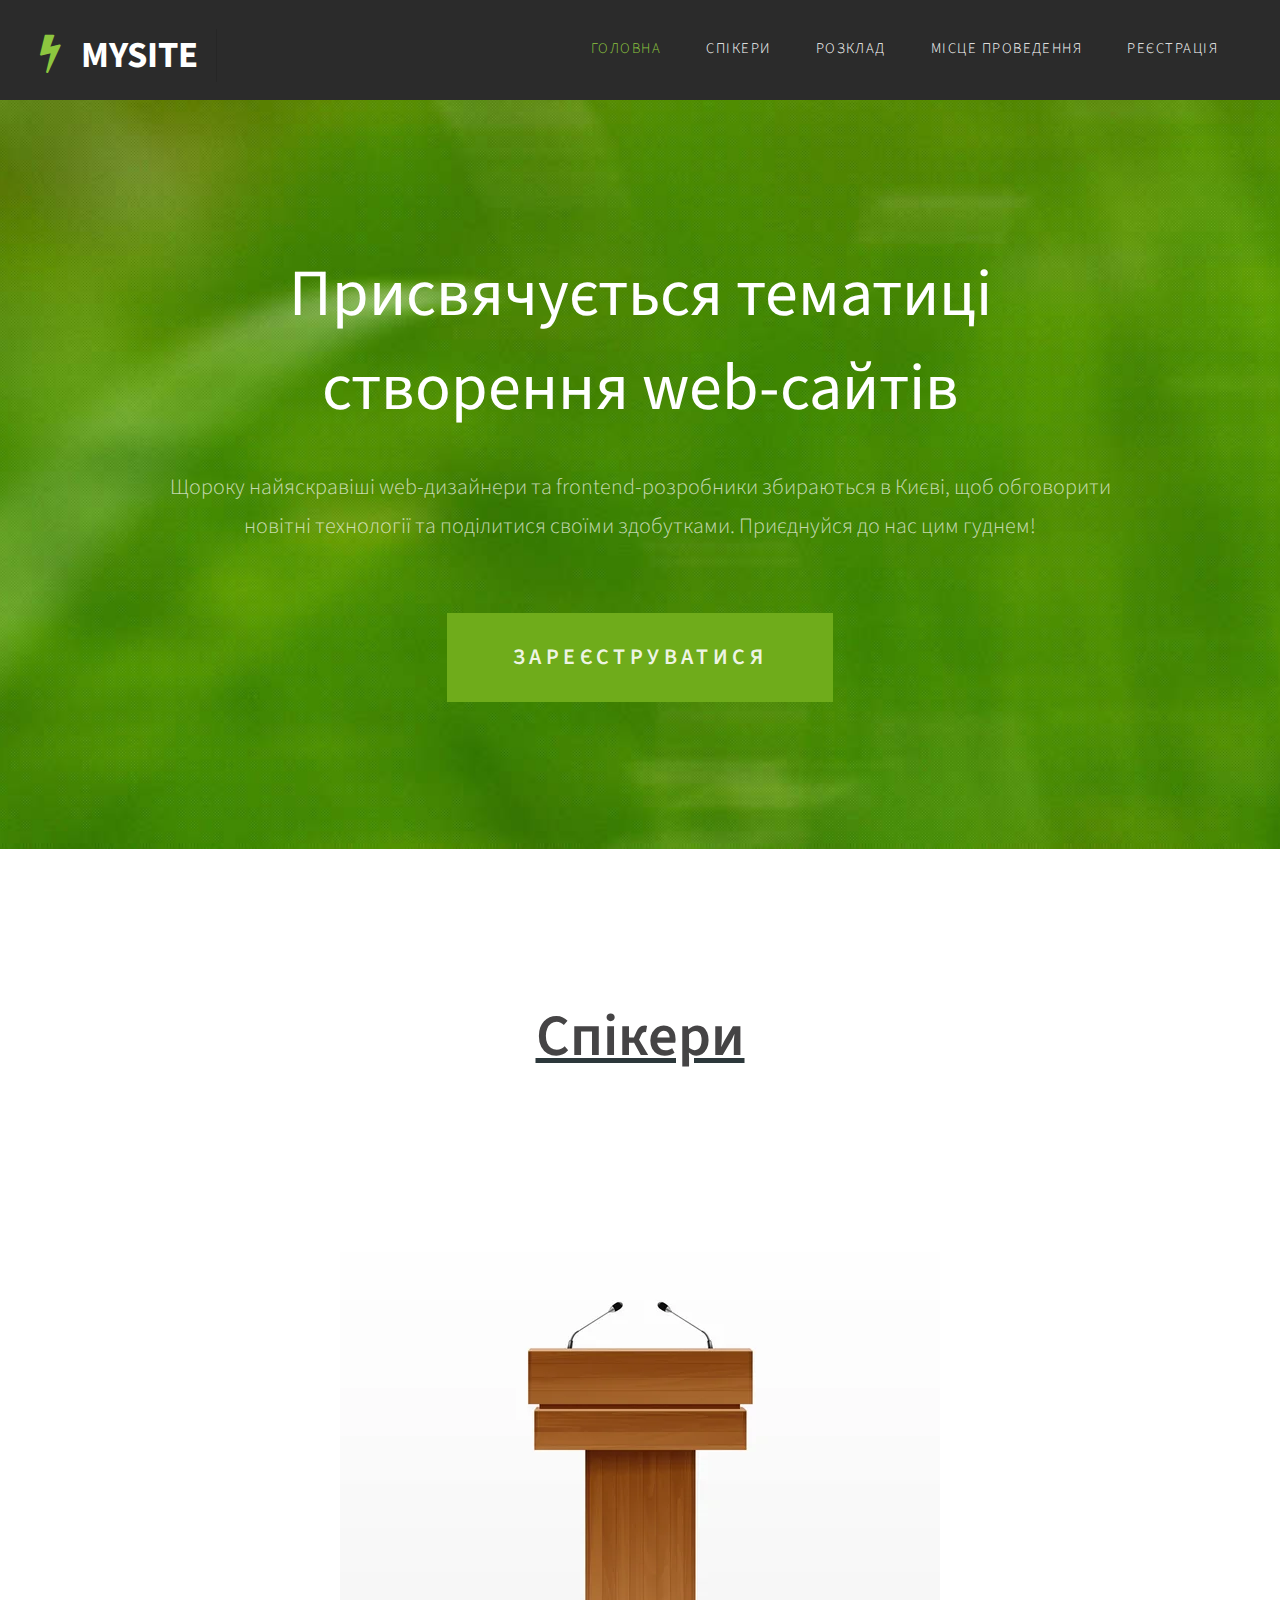
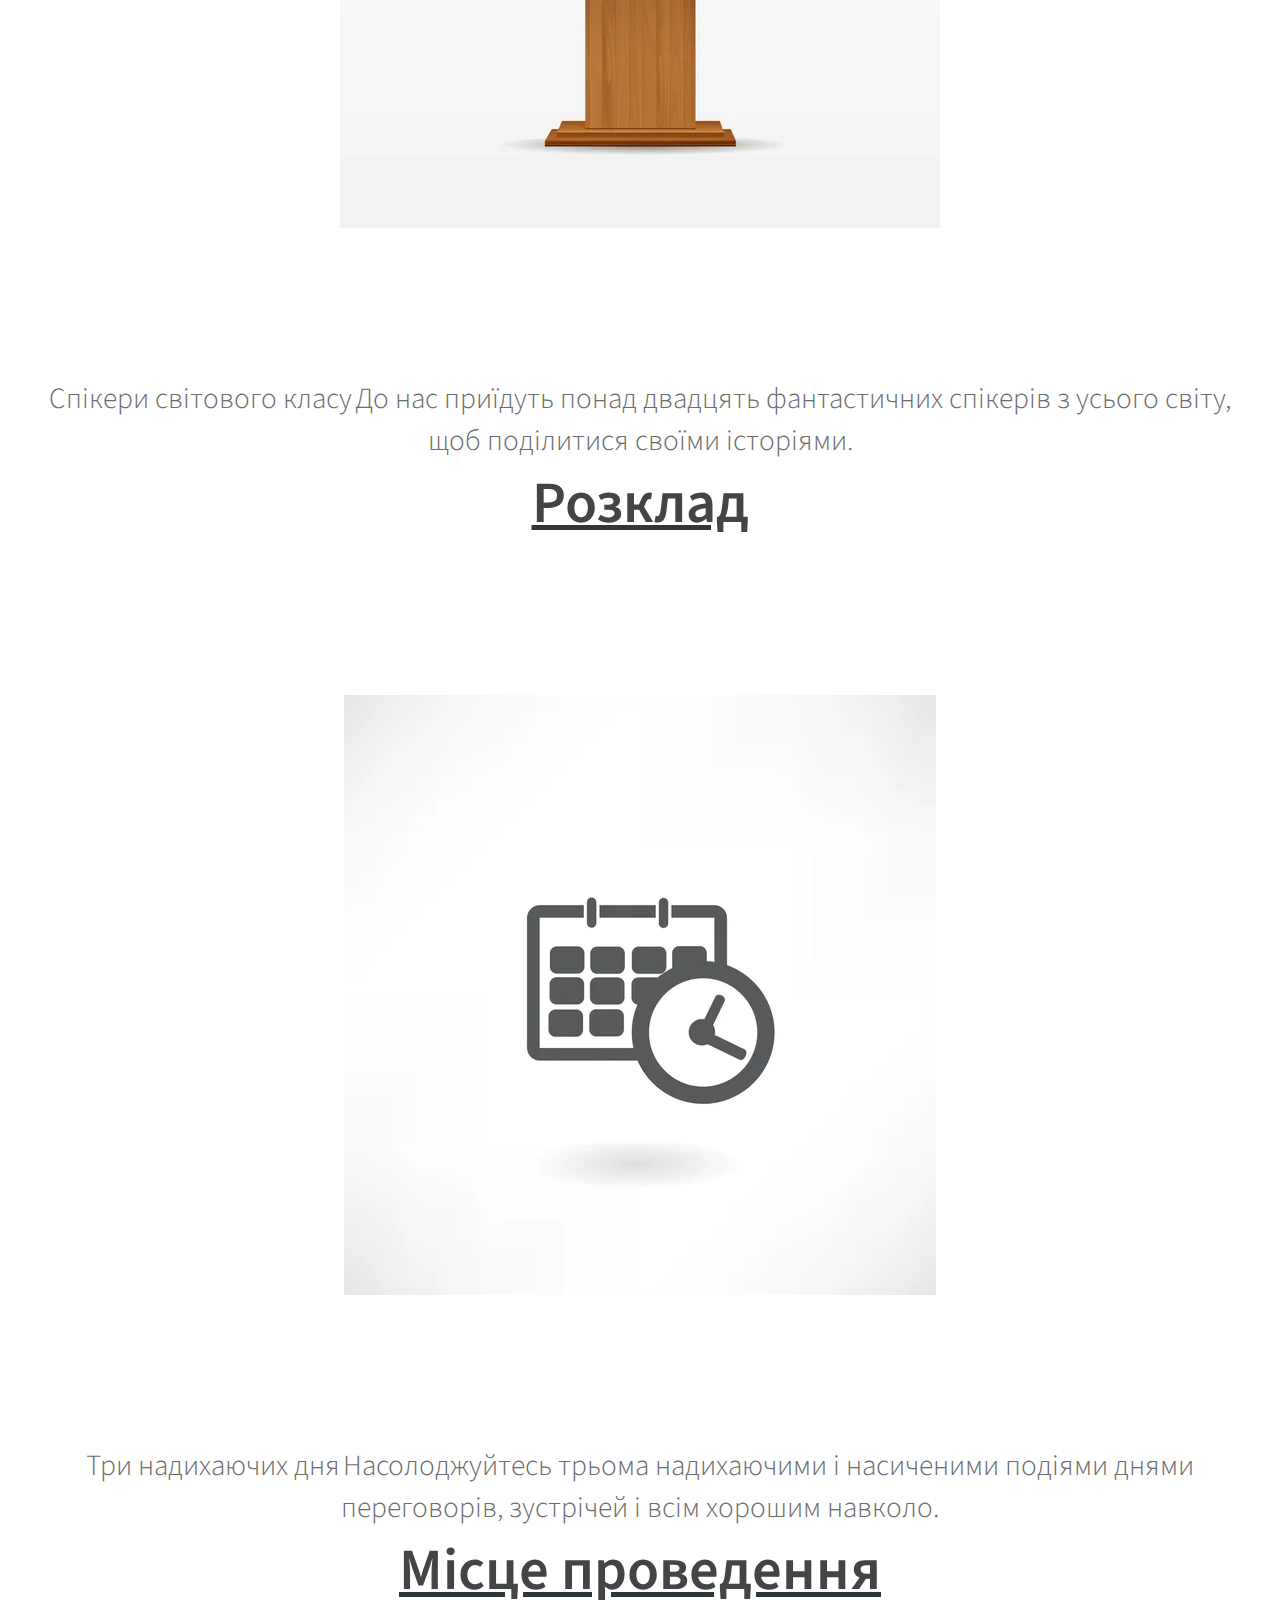
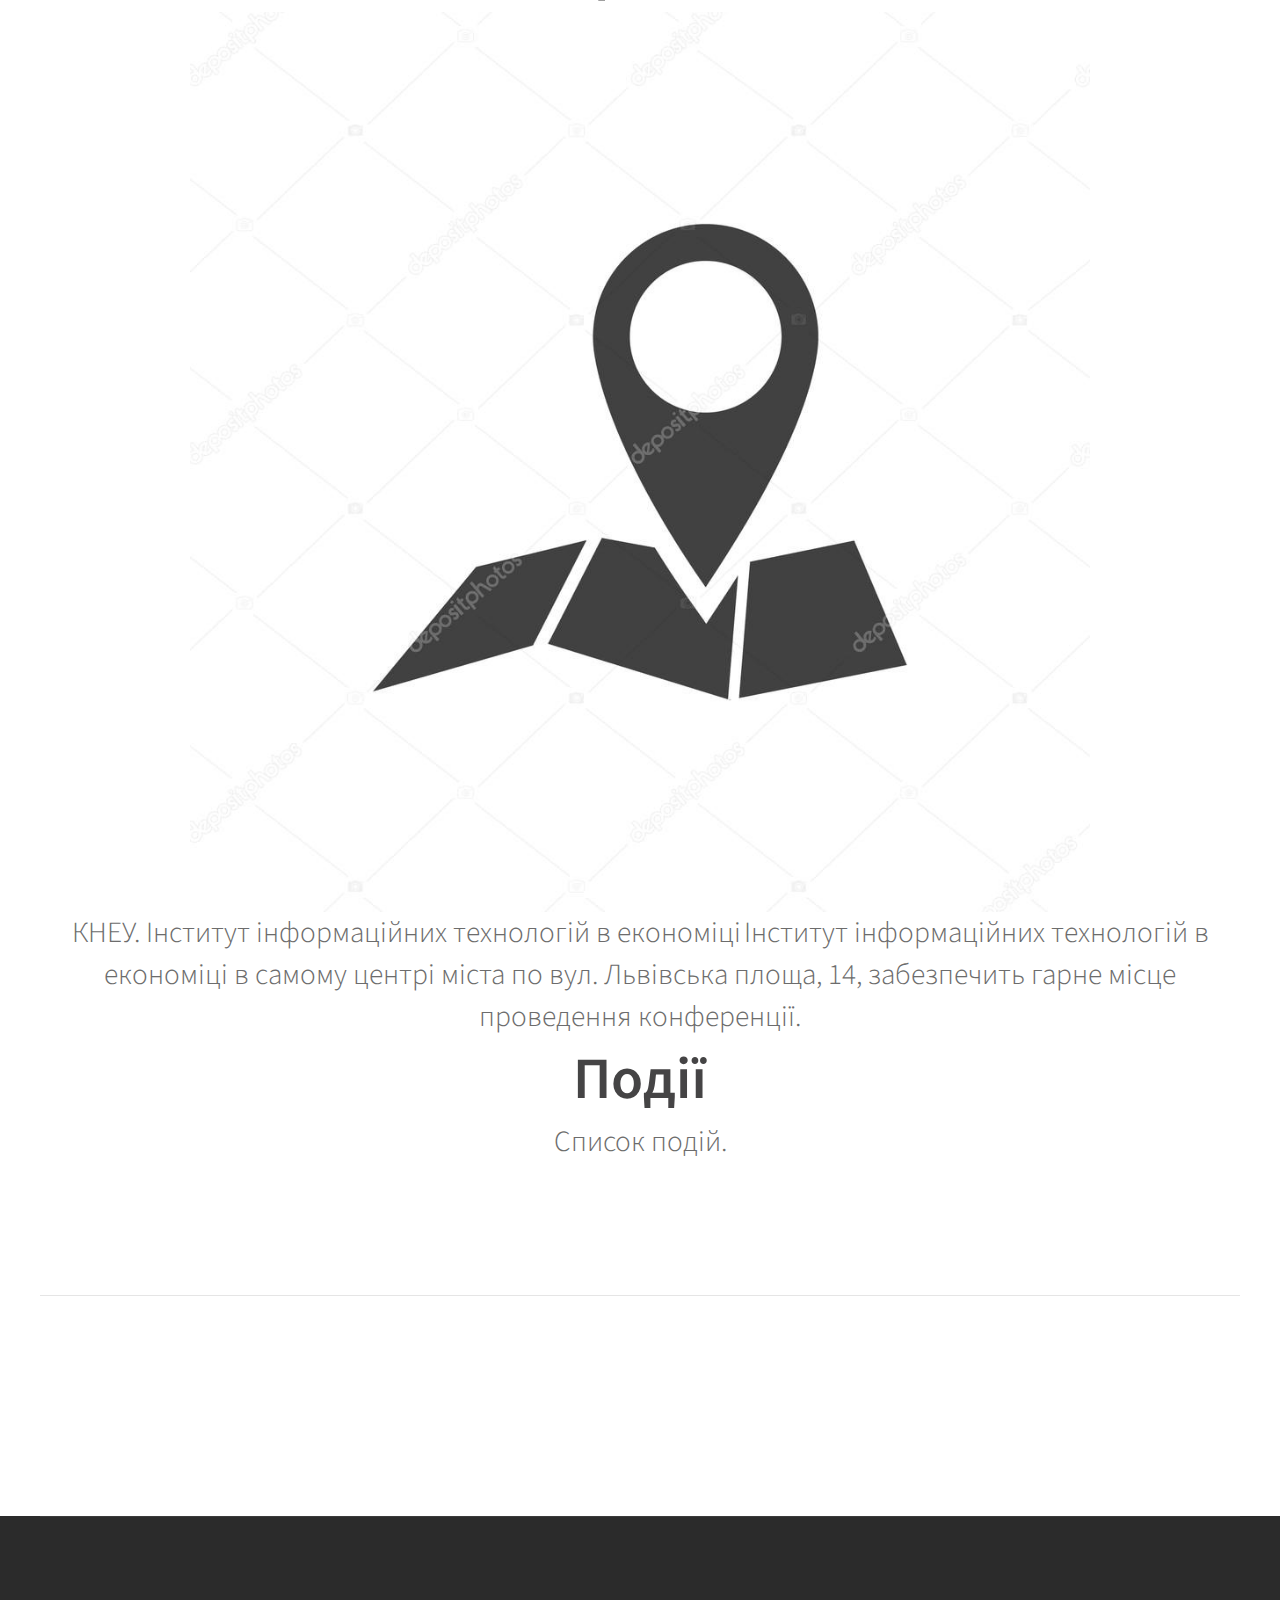
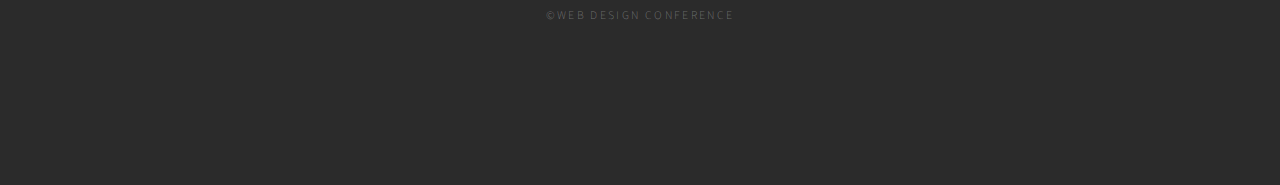
==== ConfSite_Baran/stylesite/170809054244/index.html @ 24ee67db "ver. 2.0" ====
<!DOCTYPE html PUBLIC "-//W3C//DTD XHTML 1.0 Strict//EN" "http://www.w3.org/TR/xhtml1/DTD/xhtml1-strict.dtd">
<!--
Design by TEMPLATED
http://templated.co
Released for free under the Creative Commons Attribution License

Name       : LawnLike 
Description: A two-column, fixed-width design with dark color scheme.
Version    : 1.0
Released   : 20131202

-->
<html xmlns="http://www.w3.org/1999/xhtml">

<head>
	<meta http-equiv="Content-Type" content="text/html; charset=utf-8" />
	<title></title>
	<meta name="keywords" content="" />
	<meta name="description" content="" />
	<link href="http://fonts.googleapis.com/css?family=Source+Sans+Pro:200,300,400,600,700,900" rel="stylesheet" />
	<link href="default.css" rel="stylesheet" type="text/css" media="all" />
	<link href="fonts.css" rel="stylesheet" type="text/css" media="all" />

	<!--[if IE 6]><link href="default_ie6.css" rel="stylesheet" type="text/css" /><![endif]-->

</head>

<body>
	<div id="header-wrapper">
		<div id="header" class="container">
			<div id="logo">
				<h1><span class="fa fa-bolt"></span><a href="#">MySite</a></h1>
			</div>
			<div id="menu">
				<ul>
					<li class="current_page_item"><a href="index.html" accesskey="1" title="">Головна</a></li>
					<li><a href="speakers.html" accesskey="2" title="">Спікери</a></li>
					<li><a href="schedule.html" accesskey="3" title="">Розклад</a></li>
					<li><a href="venue.html" accesskey="4" title="">Місце проведення</a></li>
					<li><a href="register.html" accesskey="5" title="">Реєстрація</a></li>
				</ul>
			</div>
		</div>
	</div>
	<div id="header-featured">
		<div id="banner-wrapper">
			<div id="banner" class="container">
				<h2>Присвячується тематиці створення web-сайтів</h2>
				<p>Щороку найяскравіші web-дизайнери та frontend-розробники збираються в Києві,
					щоб обговорити новітні технології та поділитися своїми здобутками.
					Приєднуйся до нас цим гуднем!</p>
				<a href="register.html" class="button">Зареєструватися</a>
			</div>
		</div>
	</div>
	<div id="wrapper">
		<div id="featured-wrapper">
			<div id="featured" class="extra2 margin-btm container">
				<div class="main-title">
					<a href="speakers.html">
						<h2>Спікери</h2>
					</a>
					<div class="center">
						<img src="img/depositphotos_52841415-stock-illustration-wood-podium-tribune-rostrum-stand.jpg" alt="Спікери">
					</div>
					<span class="byline">Спікери світового класу</span>
					<span class="byline">До нас приїдуть понад двадцять фантастичних спікерів з усього світу,
						щоб поділитися своїми історіями.
					</span>

					<a href="schedule.html">
						<h2>Розклад</h2>
					</a>
					<div class="center">
						<img src="img/depositphotos_51957059-stock-illustration-schedule-icon.jpg" alt="Розклад">
					</div>
					<span class="byline">Три надихаючих дня</span>
					<span class="byline">Насолоджуйтесь трьома надихаючими і насиченими подіями днями переговорів,
						зустрічей і всім хорошим навколо.
					</span>

					<a href="venue.html">
						<h2>Місце проведення</h2>
					</a>
					<div class="center">
						<img src="img/depositphotos_68836351-stock-illustration-pin-on-map-icon.jpg" alt="Місце проведення">
					</div>
					<span class="byline">КНЕУ. Інститут інформаційних технологій в економіці</span>
					<span class="byline">Інститут інформаційних технологій в економіці в самому центрі міста по вул. Львівська площа, 14,
						забезпечить гарне місце проведення конференції.
					</span>

					<h2>Події</h2>
					<span class="byline">Список подій.</span>
				</div>
			</div>
		</div>
	</div>
	<div id="copyright" class="container">
		<p>&copy;Web Design Conference</p>
	</div>
</body>

</html>
---- ConfSite_Baran/stylesite/170809054244/default.css ----
html, body
{
	height: 100%;
}

body
{
	margin: 0px;
	padding: 0px;
	background: #2b2b2b;
	font-family: 'Source Sans Pro', sans-serif;
	font-size: 11pt;
	font-weight: 300;
	color: #6c6c6c
}

h1, h2, h3
{
	margin: 0;
	padding: 0;
	font-weight: 600;
	color: #454445;
}

p, ol, ul
{
	margin-top: 0;
}

ol, ul
{
	padding: 0;
	list-style: none;
}

p
{
	line-height: 180%;
}

strong
{
}

a
{
	color: #2C383B;
}

a:hover
{
	text-decoration: none;
}

.container
{
	margin: 0px auto;
	width: 1200px;
}

.center {
	display: flex;
	justify-content: center;
	align-items: center;
	height: 100vh;
}
.center img {
	max-width: 100%;
	max-height: 100%;
}  

/*********************************************************************************/
/* Image Style                                                                   */
/*********************************************************************************/

	.image
{
	display: inline-block;
}

.image img
{
	display: block;
	width: 100%;
}

.image-full
{
	display: block;
	width: 100%;
	margin: 0 0 2em 0;
}

.image-left
{
	float: left;
	margin: 0 2em 2em 0;
}

.image-centered
{
	display: block;
	margin: 0 0 2em 0;
}

.image-centered img
{
	margin: 0 auto;
	width: auto;
}

/*********************************************************************************/
/* List Styles                                                                   */
/*********************************************************************************/

	ul.style1
{
	margin: 0;
	padding: 0em 0em 0em 0em;
	overflow: hidden;
	list-style: none;
	color: #6c6c6c
}

ul.style1 li
{
	overflow: hidden;
	display: block;
	padding: 2.80em 0em;
	border-top: 1px solid #D1CFCE;
}

ul.style1 li:first-child
{
	padding-top: 0;
	border-top: none;
}

ul.style1 .image-left
{
	margin-bottom: 0;
}

ul.style1 h3
{
	padding: 1.2em 0em 1em 0em;
	letter-spacing: 0.10em;
	text-transform: uppercase;
	font-size: 1.2em;
	font-weight: 600;
	color: #454445;
}

ul.style1 a
{
	text-decoration: none;
	color: #525252;
}

ul.style1 a:hover
{
	text-decoration: underline;
	color: #525252;
}

ul.style2
{
	margin: 0;
	padding-top: 1em;
	list-style: none;
}

ul.style2 li
{
	border-top: solid 1px #E5E5E5;
	padding: 0.80em 0 0.80em 0;
	font-family: 0.80em;
}

ul.style2 li:before
{
	display: inline-block;
	padding: 4px;
	background: #DB3256;
}

ul.style2 a
{
	display: inline-block;
	margin-left: 1em;
}

ul.style2 li:first-child
{
	border-top: 0;
	padding-top: 0;
}

ul.style2 .icon
{
	color: #FFF;
}

ul.style3
{
	margin: 0;
	padding-top: 1em;
	list-style: none;
}

ul.style3 li
{
	border-top: solid 1px rgba(255,255,255,.2);
	padding: 1em 0 1em 0;
	font-family: 0.80em;
}

ul.style3 li:before
{
	display: inline-block;
	padding: 4px;
	background: #FFF;
}

ul.style3 a
{
	display: inline-block;
	margin-left: 1em;
	font-size: 1em !important;
	color: #FFF;
}

ul.style3 li:first-child
{
	border-top: 0;
	padding-top: 0;
}

ul.style3 .icon
{
	color: #DB3256;
}

/*********************************************************************************/
/* Social Icon Styles                                                            */
/*********************************************************************************/

	ul.contact
{
	margin: 0;
	padding: 2em 0em 0em 0em;
	list-style: none;
}

ul.contact li
{
	display: inline-block;
	padding: 0em 0.30em;
	font-size: 1em;
}

ul.contact li span
{
	display: none;
	margin: 0;
	padding: 0;
}

ul.contact li a
{
	color: #FFF;
}

ul.contact li a:before
{
	display: inline-block;
	background: #3f3f3f;
	width: 40px;
	height: 40px;
	line-height: 40px;
	border-radius: 20px;
	text-align: center;
	color: #FFFFFF;
}

ul.contact li a.icon-twitter:before
{
	background: #2DAAE4;
}

ul.contact li a.icon-facebook:before
{
	background: #39599F;
}

ul.contact li a.icon-dribbble:before
{
	background: #C4376B;
}

ul.contact li a.icon-tumblr:before
{
	background: #31516A;
}

ul.contact li a.icon-rss:before
{
	background: #F2600B;
}

/*********************************************************************************/
/* Button Style                                                                  */
/*********************************************************************************/

	.button
{
	display: inline-block;
	padding: 1.3em 3em;
	background: #8dc63f;
	-moz-transition: opacity 0.25s ease-in-out;
	-webkit-transition: opacity 0.25s ease-in-out;
	-o-transition: opacity 0.25s ease-in-out;
	-ms-transition: opacity 0.25s ease-in-out;
	transition: opacity 0.25s ease-in-out;
	letter-spacing: 0.20em;
	text-decoration: none;
	text-transform: uppercase;
	font-weight: 600;
	color: #FFF;
}

.button:hover
{
	background: #86bd3b;
}

.button:active
{
}

.button-big
{
	padding: 1.6em 4em;
	font-size: 1.4em;
	font-weight: 900;
}

/*********************************************************************************/
/* Heading Titles                                                                */
/*********************************************************************************/

	.title
{
	margin-bottom: 3em;
}

.title h2
{
	font-weight: 400;
	font-size: 2.8em;
	color: #323232;
}

.title .byline
{
	letter-spacing: 0.15em;
	text-transform: uppercase;
	font-weight: 400;
	font-size: 1.1em;
	color: #6F6F6F;
}

/*********************************************************************************/
/* Header                                                                        */
/*********************************************************************************/
	
#header-wrapper
{
	background: #2b2b2b;
}

#header
{
	position: relative;
	height: 100px;
}

/*********************************************************************************/
/* Logo                                                                          */
/*********************************************************************************/

#logo
{
	position: absolute;
	top: 2em;
	width: 100%;
}

#logo h1
{
	display: inline-block;
	font-size: 2.5em;
	text-transform: uppercase;
	font-weight: 700;
	color: #ED7070;
	padding-right: 0.50em;
	border-right: 1px solid rgba(0,0,0,.1);
}

#logo span
{
	display: inline-block;
	padding-right: .50em;
	letter-spacing: 0.10em;
	text-transform: uppercase;
	font-size: 0.90em;
}

#logo a
{
	text-decoration: none;
	color: #FFF;
}

#logo .fa
{
	color: #8dc63f;
}

#logo .fa:after
{
	position: absolute;
	display: inline-block;
	padding-right: 2em;
}

/*********************************************************************************/
/* Menu                                                                          */
/*********************************************************************************/

#menu
{
	position: absolute;
	right: 0;
	top: 1.6em;
}

#menu ul
{
	display: inline-block;
}

#menu li
{
	display: block;
	float: left;
	text-align: center;
}

#menu li a, #menu li span
{
	display: inline-block;
	margin-left: 1px;
	padding: 1em 1.5em 0em 1.5em;
	letter-spacing: 0.10em;
	text-decoration: none;
	font-size: 1em;
	text-transform: uppercase;
	outline: 0;
	color: #FFF;
}

#menu li:hover a, #menu li.active a, #menu li.active span
{
}

#menu .current_page_item a
{
	color: #8dc63f;
}

/*********************************************************************************/
/* Banner                                                                        */
/*********************************************************************************/
	

	#header-featured
	{
		padding: 10em 0em;
		background-image: url(images/banner.jpg);
		background-position: center;
		background-size: cover;
	}



#banner-wrapper
{
}

#banner
{
	overflow: hidden;
	width: 1000px;
	text-align: center;
	color: rgba(255,255,255,.7);
	font-size: 1.5em;
}

#banner a
{
	color: rgba(255,255,255,.9);
}

#banner h2
{
	padding-bottom: 0.50em;
	font-weight: 400;
	font-size: 3em;
	color: #FFF;
}

#banner .button
{
	margin-top: 2em;
	background: #6fac1b;
}

#banner strong
{
	color: #FFF;
}

#banner span
{
	display: block;
	padding-top: 0.20em;
	text-transform: uppercase;
	font-size: 1.2em;
	color: #A2A2A2;
}

/*********************************************************************************/
/* Page                                                                          */
/*********************************************************************************/

#wrapper
{
	background: #FFF;
}

#page
{
	overflow: hidden;
	padding: 6em 0em;
	border-bottom: 2px solid #E3E3E3;
	text-align: center;
}

#page .button
{
	margin-top: 2em;
}

/*********************************************************************************/
/* Content                                                                       */
/*********************************************************************************/

#content
{
	padding: 0em 7em;
}

/*********************************************************************************/
/* Sidebar                                                                       */
/*********************************************************************************/

	#sidebar
{
	float: right;
	width: 450px;
}

#stwo-col
{
	margin-top: 2em;
}

#stwo-col h2
{
	display: block;
	padding-bottom: 1.5em;
	letter-spacing: 0.10em;
	text-transform: uppercase;
	font-size: 1.2em;
	font-weight: 600;
	color: #454445;
}

#stwo-col .sbox1
{
	float: left;
	width: 210px;
}

#stwo-col .sbox2
{
	float: right;
	width: 210px;
}

/*********************************************************************************/
/* Copyright                                                                     */
/*********************************************************************************/

#copyright
{
	overflow: hidden;
	padding: 6em 0em 10em 0em;
	border-top: 1px solid rgba(255,255,255,0.08);
}

#copyright p
{
	letter-spacing: 0.20em;
	text-align: center;
	text-transform: uppercase;
	font-size: 0.80em;
	color: rgba(255,255,255,0.3);
}

#copyright a
{
	text-decoration: none;
	color: rgba(255,255,255,0.6);
}

/*********************************************************************************/
/* Featured                                                                      */
/*********************************************************************************/

#featured-wrapper
{
	overflow: hidden;
	padding: 10em 0em;
	background: #FFF;
	text-align: center;
}

#featured
{
	overflow: hidden;
}

#featured .main-title
{
	margin-bottom: 4em;
}

#featured .main-title h2
{
	font-size: 4em;
}

#featured .main-title .byline
{
	font-size: 2em;
}

#featured-wrapper .fa
{
	display: inline-block;
	margin-bottom: 1em;
	width: 3em;
	height: 3em;
	line-height: 3em;
	font-size: 4em;
	color: #8dc63f;
	border: 1px solid #86bd3b;
	border-radius: 50%;
}

.column1,  .column2,  .column3,  .column4
{
	width: 282px;
}

.column1,  .column2
{
	float: left;
	margin-right: 24px;
}

.column3
{
	float: left;
}

.column4
{
	float: right;
}

#slider-wrapper
{
	padding: 6em 0em;
	background: #DB3256;
}

#slider
{
	margin: 0em auto 0em auto;
	width: 1200px;
	position: relative;
}

#slider .button
{
}

#slider .button:hover
{
}

#slider .viewer
{
	width: 1000px;
	height: 375px;
	margin: 0 auto;
	overflow: hidden;
}

#slider .viewer .reel
{
	display: none;
	height: 375px;
}

#slider .viewer .reel .slide
{
	position: relative;
	width: 1000px;
	height: 375px;
}

#slider .viewer .reel h2
{
	position: absolute;
	top: 130px;
	left: 0;
	width: 1200px;
	height: 80px;
	line-height: 80px;
	background: #111111;
	text-align: center;
	opacity: 0.85;
	font-weight: normal;
	color: #ffffff;
	font-size: 2.25em;
}

#slider .viewer .reel p
{
	position: absolute;
	top: 210px;
	left: 0;
	width: 1200px;
	height: 40px;
	line-height: 40px;
	background: #0074C6;
	text-align: center;
	opacity: 0.85;
	font-weight: normal;
	color: #ffffff;
	font-size: 1.1em;
}

#slider .icon
{
	font-size: 4em;
	color: #FFF;
}

#slider .previous-button
{
	position: absolute;
	top: 150px;
	left: 0;
}

#slider .next-button
{
	position: absolute;
	top: 150px;
	right: 0;
}

#slider .indicator
{
	margin: 30px auto 0 auto;
}

#slider .indicator ul
{
	list-style: none;
	padding: 0;
	margin: 0;
	text-align: center;
}

#slider .indicator ul li
{
	display: inline-block;
	width: 12px;
	height: 12px;
	text-indent: -9999em;
	background: #c8c8c8;
	margin: 0 2px 0 2px;
	border-radius: 8px;
	border-bottom: solid 1px #ffffff;
	border-top: solid 1px #909090;
}

#slider .indicator ul li.active
{
	background: #505050;
	border-top: solid 1px #505050;
}

/*********************************************************************************/
/* Footer                                                                        */
/*********************************************************************************/

#footer-wrapper
{
	overflow: hidden;
	padding: 7em 0em;
	color: rgba(255,255,255,0.5);
}


#footer .title h2
{
	font-size: 2em;
	font-weight: 300;
	color: #FFF;
}

#footer .title .byline
{
	display: block;
	padding-top: 1em;
	text-transform: uppercase;
	font-size: 0.80em;
	color: rgba(255,255,255,0.5);
}

#footer .column1,
#footer .column2
{
	width: 560px;
}

#footer .column1
{
	float: left;
}

#footer .column2
{
	float: right;
}

#footer .button
{
	margin-top: 2em;
}

#extra
{
	overflow: hidden;
	margin: 5em auto 2em auto;
	padding: 2em 0em 2em 0em;
	background: #ECECEC;
}

#extra h2
{
	margin: 0em;
	padding: 0em;
	font-weight: 400;
	font-size: 2.4em;
	color: #555555;
}

#extra span
{
	display: block;
	padding-top: 0.20em;
	text-transform: uppercase;
	font-size: 1.2em;
	color: #A2A2A2;
}


.extra2
{
}


.margin-btm
{
	overflow: hidden;
	margin-bottom: 5em;
	padding-bottom: 5em;
	border-bottom: 1px solid rgba(0,0,0,.1);
}

.extra2 .button
{
	margin-top: 2em;
}

.extra2 .title h2
{
	font-size: 2em;
}

.extra2 .title .byline
{
	font-size: 0.80em;
}

.extra2 .ebox1,
.extra2 .ebox2
{
	width: 560px;
}

.extra2  .ebox1
{
	float: left;
	padding-right: 40px;
	border-right: 1px solid rgba(0,0,0,.1);
}

.extra2 .ebox2
{
	float: right;
}
---- ConfSite_Baran/stylesite/170809054244/fonts.css ----
@charset 'UTF-8';

@font-face
{
	font-family: 'FontAwesome';
	src: url('fonts/fontawesome-webfont.eot?v=3.0.1');
	src: url('fonts/fontawesome-webfont.eot?#iefix&v=3.0.1') format('embedded-opentype'),
	     url('fonts/fontawesome-webfont.woff?v=3.0.1') format('woff'),
	     url('fonts/fontawesome-webfont.ttf?v=3.0.1') format('truetype'),
	     url('fonts/fontawesome-webfont.svg#FontAwesome') format('svg');
	font-weight: normal;
	font-style: normal;
}

@font-face
{
	font-family: 'Font-Awesome-Social';
	src: url('fonts/fontawesome-social-webfont.eot');
	src: url('fonts/fontawesome-social-webfont.eot?#iefix') format('embedded-opentype'),
	     url('fonts/fontawesome-social-webfont.woff') format('woff'),
		 url('fonts/fontawesome-social-webfont.ttf') format('truetype'),
		 url('fonts/fontawesome-social-webfont.svg#Font-Awesome-More') format('svg');
	font-weight: normal;
	font-style: normal;
}
/*********************************************************************************/
/* Icons                                                                         */
/* Powered by Font Awesome by Dave Gandy | http://fontawesome.io                 */
/* Licensed under the SIL OFL 1.1 (font), MIT (CSS)                              */
/*********************************************************************************/

	.fa
	{
		text-decoration: none;
	}

		.fa:before
		{
			display:inline-block;
			font-family: FontAwesome;
			font-size: 1.25em;
			text-decoration: none;
			font-style: normal;
			font-weight: normal;
			line-height: 1;
			-webkit-font-smoothing:antialiased;
			-moz-osx-font-smoothing:grayscale;
		}

		.fa-lg{font-size:1.3333333333333333em;line-height:.75em;vertical-align:-15%}
		.fa-2x{font-size:2em}
		.fa-3x{font-size:3em}
		.fa-4x{font-size:4em}
		.fa-5x{font-size:5em}
		.fa-fw{width:1.2857142857142858em;text-align:center}
		.fa-ul{padding-left:0;margin-left:2.142857142857143em;list-style-type:none}.fa-ul>li{position:relative}
		.fa-li{position:absolute;left:-2.142857142857143em;width:2.142857142857143em;top:.14285714285714285em;text-align:center}.fa-li.fa-lg{left:-1.8571428571428572em}
		.fa-border{padding:.2em .25em .15em;border:solid .08em #eee;border-radius:.1em}
		.pull-right{float:right}
		.pull-left{float:left}
		.fa.pull-left{margin-right:.3em}
		.fa.pull-right{margin-left:.3em}
		.fa-spin{-webkit-animation:spin 2s infinite linear;-moz-animation:spin 2s infinite linear;-o-animation:spin 2s infinite linear;animation:spin 2s infinite linear}
		@-moz-keyframes spin{0%{-moz-transform:rotate(0deg)} 100%{-moz-transform:rotate(359deg)}}@-webkit-keyframes spin{0%{-webkit-transform:rotate(0deg)} 100%{-webkit-transform:rotate(359deg)}}@-o-keyframes spin{0%{-o-transform:rotate(0deg)} 100%{-o-transform:rotate(359deg)}}@-ms-keyframes spin{0%{-ms-transform:rotate(0deg)} 100%{-ms-transform:rotate(359deg)}}@keyframes spin{0%{transform:rotate(0deg)} 100%{transform:rotate(359deg)}}.fa-rotate-90{filter:progid:DXImageTransform.Microsoft.BasicImage(rotation=1);-webkit-transform:rotate(90deg);-moz-transform:rotate(90deg);-ms-transform:rotate(90deg);-o-transform:rotate(90deg);transform:rotate(90deg)}
		.fa-rotate-180{filter:progid:DXImageTransform.Microsoft.BasicImage(rotation=2);-webkit-transform:rotate(180deg);-moz-transform:rotate(180deg);-ms-transform:rotate(180deg);-o-transform:rotate(180deg);transform:rotate(180deg)}
		.fa-rotate-270{filter:progid:DXImageTransform.Microsoft.BasicImage(rotation=3);-webkit-transform:rotate(270deg);-moz-transform:rotate(270deg);-ms-transform:rotate(270deg);-o-transform:rotate(270deg);transform:rotate(270deg)}
		.fa-flip-horizontal{filter:progid:DXImageTransform.Microsoft.BasicImage(rotation=0, mirror=1);-webkit-transform:scale(-1, 1);-moz-transform:scale(-1, 1);-ms-transform:scale(-1, 1);-o-transform:scale(-1, 1);transform:scale(-1, 1)}
		.fa-flip-vertical{filter:progid:DXImageTransform.Microsoft.BasicImage(rotation=2, mirror=1);-webkit-transform:scale(1, -1);-moz-transform:scale(1, -1);-ms-transform:scale(1, -1);-o-transform:scale(1, -1);transform:scale(1, -1)}
		.fa-stack{position:relative;display:inline-block;width:2em;height:2em;line-height:2em;vertical-align:middle}
		.fa-stack-1x,.fa-stack-2x{position:absolute;left:0;width:100%;text-align:center}
		.fa-stack-1x{line-height:inherit}
		.fa-stack-2x{font-size:2em}
		.fa-inverse{color:#fff}
		.fa-glass:before{content:"\f000"}
		.fa-music:before{content:"\f001"}
		.fa-search:before{content:"\f002"}
		.fa-envelope-o:before{content:"\f003"}
		.fa-heart:before{content:"\f004"}
		.fa-star:before{content:"\f005"}
		.fa-star-o:before{content:"\f006"}
		.fa-user:before{content:"\f007"}
		.fa-film:before{content:"\f008"}
		.fa-th-large:before{content:"\f009"}
		.fa-th:before{content:"\f00a"}
		.fa-th-list:before{content:"\f00b"}
		.fa-check:before{content:"\f00c"}
		.fa-times:before{content:"\f00d"}
		.fa-search-plus:before{content:"\f00e"}
		.fa-search-minus:before{content:"\f010"}
		.fa-power-off:before{content:"\f011"}
		.fa-signal:before{content:"\f012"}
		.fa-gear:before,.fa-cog:before{content:"\f013"}
		.fa-trash-o:before{content:"\f014"}
		.fa-home:before{content:"\f015"}
		.fa-file-o:before{content:"\f016"}
		.fa-clock-o:before{content:"\f017"}
		.fa-road:before{content:"\f018"}
		.fa-download:before{content:"\f019"}
		.fa-arrow-circle-o-down:before{content:"\f01a"}
		.fa-arrow-circle-o-up:before{content:"\f01b"}
		.fa-inbox:before{content:"\f01c"}
		.fa-play-circle-o:before{content:"\f01d"}
		.fa-rotate-right:before,.fa-repeat:before{content:"\f01e"}
		.fa-refresh:before{content:"\f021"}
		.fa-list-alt:before{content:"\f022"}
		.fa-lock:before{content:"\f023"}
		.fa-flag:before{content:"\f024"}
		.fa-headphones:before{content:"\f025"}
		.fa-volume-off:before{content:"\f026"}
		.fa-volume-down:before{content:"\f027"}
		.fa-volume-up:before{content:"\f028"}
		.fa-qrcode:before{content:"\f029"}
		.fa-barcode:before{content:"\f02a"}
		.fa-tag:before{content:"\f02b"}
		.fa-tags:before{content:"\f02c"}
		.fa-book:before{content:"\f02d"}
		.fa-bookmark:before{content:"\f02e"}
		.fa-print:before{content:"\f02f"}
		.fa-camera:before{content:"\f030"}
		.fa-font:before{content:"\f031"}
		.fa-bold:before{content:"\f032"}
		.fa-italic:before{content:"\f033"}
		.fa-text-height:before{content:"\f034"}
		.fa-text-width:before{content:"\f035"}
		.fa-align-left:before{content:"\f036"}
		.fa-align-center:before{content:"\f037"}
		.fa-align-right:before{content:"\f038"}
		.fa-align-justify:before{content:"\f039"}
		.fa-list:before{content:"\f03a"}
		.fa-dedent:before,.fa-outdent:before{content:"\f03b"}
		.fa-indent:before{content:"\f03c"}
		.fa-video-camera:before{content:"\f03d"}
		.fa-picture-o:before{content:"\f03e"}
		.fa-pencil:before{content:"\f040"}
		.fa-map-marker:before{content:"\f041"}
		.fa-adjust:before{content:"\f042"}
		.fa-tint:before{content:"\f043"}
		.fa-edit:before,.fa-pencil-square-o:before{content:"\f044"}
		.fa-share-square-o:before{content:"\f045"}
		.fa-check-square-o:before{content:"\f046"}
		.fa-move:before{content:"\f047"}
		.fa-step-backward:before{content:"\f048"}
		.fa-fast-backward:before{content:"\f049"}
		.fa-backward:before{content:"\f04a"}
		.fa-play:before{content:"\f04b"}
		.fa-pause:before{content:"\f04c"}
		.fa-stop:before{content:"\f04d"}
		.fa-forward:before{content:"\f04e"}
		.fa-fast-forward:before{content:"\f050"}
		.fa-step-forward:before{content:"\f051"}
		.fa-eject:before{content:"\f052"}
		.fa-chevron-left:before{content:"\f053"}
		.fa-chevron-right:before{content:"\f054"}
		.fa-plus-circle:before{content:"\f055"}
		.fa-minus-circle:before{content:"\f056"}
		.fa-times-circle:before{content:"\f057"}
		.fa-check-circle:before{content:"\f058"}
		.fa-question-circle:before{content:"\f059"}
		.fa-info-circle:before{content:"\f05a"}
		.fa-crosshairs:before{content:"\f05b"}
		.fa-times-circle-o:before{content:"\f05c"}
		.fa-check-circle-o:before{content:"\f05d"}
		.fa-ban:before{content:"\f05e"}
		.fa-arrow-left:before{content:"\f060"}
		.fa-arrow-right:before{content:"\f061"}
		.fa-arrow-up:before{content:"\f062"}
		.fa-arrow-down:before{content:"\f063"}
		.fa-mail-forward:before,.fa-share:before{content:"\f064"}
		.fa-resize-full:before{content:"\f065"}
		.fa-resize-small:before{content:"\f066"}
		.fa-plus:before{content:"\f067"}
		.fa-minus:before{content:"\f068"}
		.fa-asterisk:before{content:"\f069"}
		.fa-exclamation-circle:before{content:"\f06a"}
		.fa-gift:before{content:"\f06b"}
		.fa-leaf:before{content:"\f06c"}
		.fa-fire:before{content:"\f06d"}
		.fa-eye:before{content:"\f06e"}
		.fa-eye-slash:before{content:"\f070"}
		.fa-warning:before,.fa-exclamation-triangle:before{content:"\f071"}
		.fa-plane:before{content:"\f072"}
		.fa-calendar:before{content:"\f073"}
		.fa-random:before{content:"\f074"}
		.fa-comment:before{content:"\f075"}
		.fa-magnet:before{content:"\f076"}
		.fa-chevron-up:before{content:"\f077"}
		.fa-chevron-down:before{content:"\f078"}
		.fa-retweet:before{content:"\f079"}
		.fa-shopping-cart:before{content:"\f07a"}
		.fa-folder:before{content:"\f07b"}
		.fa-folder-open:before{content:"\f07c"}
		.fa-resize-vertical:before{content:"\f07d"}
		.fa-resize-horizontal:before{content:"\f07e"}
		.fa-bar-chart-o:before{content:"\f080"}
		.fa-twitter-square:before{content:"\f081"}
		.fa-facebook-square:before{content:"\f082"}
		.fa-camera-retro:before{content:"\f083"}
		.fa-key:before{content:"\f084"}
		.fa-gears:before,.fa-cogs:before{content:"\f085"}
		.fa-comments:before{content:"\f086"}
		.fa-thumbs-o-up:before{content:"\f087"}
		.fa-thumbs-o-down:before{content:"\f088"}
		.fa-star-half:before{content:"\f089"}
		.fa-heart-o:before{content:"\f08a"}
		.fa-sign-out:before{content:"\f08b"}
		.fa-linkedin-square:before{content:"\f08c"}
		.fa-thumb-tack:before{content:"\f08d"}
		.fa-external-link:before{content:"\f08e"}
		.fa-sign-in:before{content:"\f090"}
		.fa-trophy:before{content:"\f091"}
		.fa-github-square:before{content:"\f092"}
		.fa-upload:before{content:"\f093"}
		.fa-lemon-o:before{content:"\f094"}
		.fa-phone:before{content:"\f095"}
		.fa-square-o:before{content:"\f096"}
		.fa-bookmark-o:before{content:"\f097"}
		.fa-phone-square:before{content:"\f098"}
		.fa-twitter:before{content:"\f099"}
		.fa-facebook:before{content:"\f09a"}
		.fa-github:before{content:"\f09b"}
		.fa-unlock:before{content:"\f09c"}
		.fa-credit-card:before{content:"\f09d"}
		.fa-rss:before{content:"\f09e"}
		.fa-hdd-o:before{content:"\f0a0"}
		.fa-bullhorn:before{content:"\f0a1"}
		.fa-bell:before{content:"\f0f3"}
		.fa-certificate:before{content:"\f0a3"}
		.fa-hand-o-right:before{content:"\f0a4"}
		.fa-hand-o-left:before{content:"\f0a5"}
		.fa-hand-o-up:before{content:"\f0a6"}
		.fa-hand-o-down:before{content:"\f0a7"}
		.fa-arrow-circle-left:before{content:"\f0a8"}
		.fa-arrow-circle-right:before{content:"\f0a9"}
		.fa-arrow-circle-up:before{content:"\f0aa"}
		.fa-arrow-circle-down:before{content:"\f0ab"}
		.fa-globe:before{content:"\f0ac"}
		.fa-wrench:before{content:"\f0ad"}
		.fa-tasks:before{content:"\f0ae"}
		.fa-filter:before{content:"\f0b0"}
		.fa-briefcase:before{content:"\f0b1"}
		.fa-fullscreen:before{content:"\f0b2"}
		.fa-group:before{content:"\f0c0"}
		.fa-chain:before,.fa-link:before{content:"\f0c1"}
		.fa-cloud:before{content:"\f0c2"}
		.fa-flask:before{content:"\f0c3"}
		.fa-cut:before,.fa-scissors:before{content:"\f0c4"}
		.fa-copy:before,.fa-files-o:before{content:"\f0c5"}
		.fa-paperclip:before{content:"\f0c6"}
		.fa-save:before,.fa-floppy-o:before{content:"\f0c7"}
		.fa-square:before{content:"\f0c8"}
		.fa-reorder:before{content:"\f0c9"}
		.fa-list-ul:before{content:"\f0ca"}
		.fa-list-ol:before{content:"\f0cb"}
		.fa-strikethrough:before{content:"\f0cc"}
		.fa-underline:before{content:"\f0cd"}
		.fa-table:before{content:"\f0ce"}
		.fa-magic:before{content:"\f0d0"}
		.fa-truck:before{content:"\f0d1"}
		.fa-pinterest:before{content:"\f0d2"}
		.fa-pinterest-square:before{content:"\f0d3"}
		.fa-google-plus-square:before{content:"\f0d4"}
		.fa-google-plus:before{content:"\f0d5"}
		.fa-money:before{content:"\f0d6"}
		.fa-caret-down:before{content:"\f0d7"}
		.fa-caret-up:before{content:"\f0d8"}
		.fa-caret-left:before{content:"\f0d9"}
		.fa-caret-right:before{content:"\f0da"}
		.fa-columns:before{content:"\f0db"}
		.fa-unsorted:before,.fa-sort:before{content:"\f0dc"}
		.fa-sort-down:before,.fa-sort-asc:before{content:"\f0dd"}
		.fa-sort-up:before,.fa-sort-desc:before{content:"\f0de"}
		.fa-envelope:before{content:"\f0e0"}
		.fa-linkedin:before{content:"\f0e1"}
		.fa-rotate-left:before,.fa-undo:before{content:"\f0e2"}
		.fa-legal:before,.fa-gavel:before{content:"\f0e3"}
		.fa-dashboard:before,.fa-tachometer:before{content:"\f0e4"}
		.fa-comment-o:before{content:"\f0e5"}
		.fa-comments-o:before{content:"\f0e6"}
		.fa-flash:before,.fa-bolt:before{content:"\f0e7"}
		.fa-sitemap:before{content:"\f0e8"}
		.fa-umbrella:before{content:"\f0e9"}
		.fa-paste:before,.fa-clipboard:before{content:"\f0ea"}
		.fa-lightbulb-o:before{content:"\f0eb"}
		.fa-exchange:before{content:"\f0ec"}
		.fa-cloud-download:before{content:"\f0ed"}
		.fa-cloud-upload:before{content:"\f0ee"}
		.fa-user-md:before{content:"\f0f0"}
		.fa-stethoscope:before{content:"\f0f1"}
		.fa-suitcase:before{content:"\f0f2"}
		.fa-bell-o:before{content:"\f0a2"}
		.fa-coffee:before{content:"\f0f4"}
		.fa-cutlery:before{content:"\f0f5"}
		.fa-file-text-o:before{content:"\f0f6"}
		.fa-building:before{content:"\f0f7"}
		.fa-hospital:before{content:"\f0f8"}
		.fa-ambulance:before{content:"\f0f9"}
		.fa-medkit:before{content:"\f0fa"}
		.fa-fighter-jet:before{content:"\f0fb"}
		.fa-beer:before{content:"\f0fc"}
		.fa-h-square:before{content:"\f0fd"}
		.fa-plus-square:before{content:"\f0fe"}
		.fa-angle-double-left:before{content:"\f100"}
		.fa-angle-double-right:before{content:"\f101"}
		.fa-angle-double-up:before{content:"\f102"}
		.fa-angle-double-down:before{content:"\f103"}
		.fa-angle-left:before{content:"\f104"}
		.fa-angle-right:before{content:"\f105"}
		.fa-angle-up:before{content:"\f106"}
		.fa-angle-down:before{content:"\f107"}
		.fa-desktop:before{content:"\f108"}
		.fa-laptop:before{content:"\f109"}
		.fa-tablet:before{content:"\f10a"}
		.fa-mobile-phone:before,.fa-mobile:before{content:"\f10b"}
		.fa-circle-o:before{content:"\f10c"}
		.fa-quote-left:before{content:"\f10d"}
		.fa-quote-right:before{content:"\f10e"}
		.fa-spinner:before{content:"\f110"}
		.fa-circle:before{content:"\f111"}
		.fa-mail-reply:before,.fa-reply:before{content:"\f112"}
		.fa-github-alt:before{content:"\f113"}
		.fa-folder-o:before{content:"\f114"}
		.fa-folder-open-o:before{content:"\f115"}
		.fa-expand-o:before{content:"\f116"}
		.fa-collapse-o:before{content:"\f117"}
		.fa-smile-o:before{content:"\f118"}
		.fa-frown-o:before{content:"\f119"}
		.fa-meh-o:before{content:"\f11a"}
		.fa-gamepad:before{content:"\f11b"}
		.fa-keyboard-o:before{content:"\f11c"}
		.fa-flag-o:before{content:"\f11d"}
		.fa-flag-checkered:before{content:"\f11e"}
		.fa-terminal:before{content:"\f120"}
		.fa-code:before{content:"\f121"}
		.fa-reply-all:before{content:"\f122"}
		.fa-mail-reply-all:before{content:"\f122"}
		.fa-star-half-empty:before,.fa-star-half-full:before,.fa-star-half-o:before{content:"\f123"}
		.fa-location-arrow:before{content:"\f124"}
		.fa-crop:before{content:"\f125"}
		.fa-code-fork:before{content:"\f126"}
		.fa-unlink:before,.fa-chain-broken:before{content:"\f127"}
		.fa-question:before{content:"\f128"}
		.fa-info:before{content:"\f129"}
		.fa-exclamation:before{content:"\f12a"}
		.fa-superscript:before{content:"\f12b"}
		.fa-subscript:before{content:"\f12c"}
		.fa-eraser:before{content:"\f12d"}
		.fa-puzzle-piece:before{content:"\f12e"}
		.fa-microphone:before{content:"\f130"}
		.fa-microphone-slash:before{content:"\f131"}
		.fa-shield:before{content:"\f132"}
		.fa-calendar-o:before{content:"\f133"}
		.fa-fire-extinguisher:before{content:"\f134"}
		.fa-rocket:before{content:"\f135"}
		.fa-maxcdn:before{content:"\f136"}
		.fa-chevron-circle-left:before{content:"\f137"}
		.fa-chevron-circle-right:before{content:"\f138"}
		.fa-chevron-circle-up:before{content:"\f139"}
		.fa-chevron-circle-down:before{content:"\f13a"}
		.fa-html5:before{content:"\f13b"}
		.fa-css3:before{content:"\f13c"}
		.fa-anchor:before{content:"\f13d"}
		.fa-unlock-o:before{content:"\f13e"}
		.fa-bullseye:before{content:"\f140"}
		.fa-ellipsis-horizontal:before{content:"\f141"}
		.fa-ellipsis-vertical:before{content:"\f142"}
		.fa-rss-square:before{content:"\f143"}
		.fa-play-circle:before{content:"\f144"}
		.fa-ticket:before{content:"\f145"}
		.fa-minus-square:before{content:"\f146"}
		.fa-minus-square-o:before{content:"\f147"}
		.fa-level-up:before{content:"\f148"}
		.fa-level-down:before{content:"\f149"}
		.fa-check-square:before{content:"\f14a"}
		.fa-pencil-square:before{content:"\f14b"}
		.fa-external-link-square:before{content:"\f14c"}
		.fa-share-square:before{content:"\f14d"}
		.fa-compass:before{content:"\f14e"}
		.fa-toggle-down:before,.fa-caret-square-o-down:before{content:"\f150"}
		.fa-toggle-up:before,.fa-caret-square-o-up:before{content:"\f151"}
		.fa-toggle-right:before,.fa-caret-square-o-right:before{content:"\f152"}
		.fa-euro:before,.fa-eur:before{content:"\f153"}
		.fa-gbp:before{content:"\f154"}
		.fa-dollar:before,.fa-usd:before{content:"\f155"}
		.fa-rupee:before,.fa-inr:before{content:"\f156"}
		.fa-cny:before,.fa-rmb:before,.fa-yen:before,.fa-jpy:before{content:"\f157"}
		.fa-ruble:before,.fa-rouble:before,.fa-rub:before{content:"\f158"}
		.fa-won:before,.fa-krw:before{content:"\f159"}
		.fa-bitcoin:before,.fa-btc:before{content:"\f15a"}
		.fa-file:before{content:"\f15b"}
		.fa-file-text:before{content:"\f15c"}
		.fa-sort-alpha-asc:before{content:"\f15d"}
		.fa-sort-alpha-desc:before{content:"\f15e"}
		.fa-sort-amount-asc:before{content:"\f160"}
		.fa-sort-amount-desc:before{content:"\f161"}
		.fa-sort-numeric-asc:before{content:"\f162"}
		.fa-sort-numeric-desc:before{content:"\f163"}
		.fa-thumbs-up:before{content:"\f164"}
		.fa-thumbs-down:before{content:"\f165"}
		.fa-youtube-square:before{content:"\f166"}
		.fa-youtube:before{content:"\f167"}
		.fa-xing:before{content:"\f168"}
		.fa-xing-square:before{content:"\f169"}
		.fa-youtube-play:before{content:"\f16a"}
		.fa-dropbox:before{content:"\f16b"}
		.fa-stack-overflow:before{content:"\f16c"}
		.fa-instagram:before{content:"\f16d"}
		.fa-flickr:before{content:"\f16e"}
		.fa-adn:before{content:"\f170"}
		.fa-bitbucket:before{content:"\f171"}
		.fa-bitbucket-square:before{content:"\f172"}
		.fa-tumblr:before{content:"\f173"}
		.fa-tumblr-square:before{content:"\f174"}
		.fa-long-arrow-down:before{content:"\f175"}
		.fa-long-arrow-up:before{content:"\f176"}
		.fa-long-arrow-left:before{content:"\f177"}
		.fa-long-arrow-right:before{content:"\f178"}
		.fa-apple:before{content:"\f179"}
		.fa-windows:before{content:"\f17a"}
		.fa-android:before{content:"\f17b"}
		.fa-linux:before{content:"\f17c"}
		.fa-dribbble:before{content:"\f17d"}
		.fa-skype:before{content:"\f17e"}
		.fa-foursquare:before{content:"\f180"}
		.fa-trello:before{content:"\f181"}
		.fa-female:before{content:"\f182"}
		.fa-male:before{content:"\f183"}
		.fa-gittip:before{content:"\f184"}
		.fa-sun-o:before{content:"\f185"}
		.fa-moon-o:before{content:"\f186"}
		.fa-archive:before{content:"\f187"}
		.fa-bug:before{content:"\f188"}
		.fa-vk:before{content:"\f189"}
		.fa-weibo:before{content:"\f18a"}
		.fa-renren:before{content:"\f18b"}
		.fa-pagelines:before{content:"\f18c"}
		.fa-stack-exchange:before{content:"\f18d"}
		.fa-arrow-circle-o-right:before{content:"\f18e"}
		.fa-arrow-circle-o-left:before{content:"\f190"}
		.fa-toggle-left:before,.fa-caret-square-o-left:before{content:"\f191"}
		.fa-dot-circle-o:before{content:"\f192"}
		.fa-wheelchair:before{content:"\f193"}
		.fa-vimeo-square:before{content:"\f194"}
		.fa-turkish-lira:before,.fa-try:before{content:"\f195"}
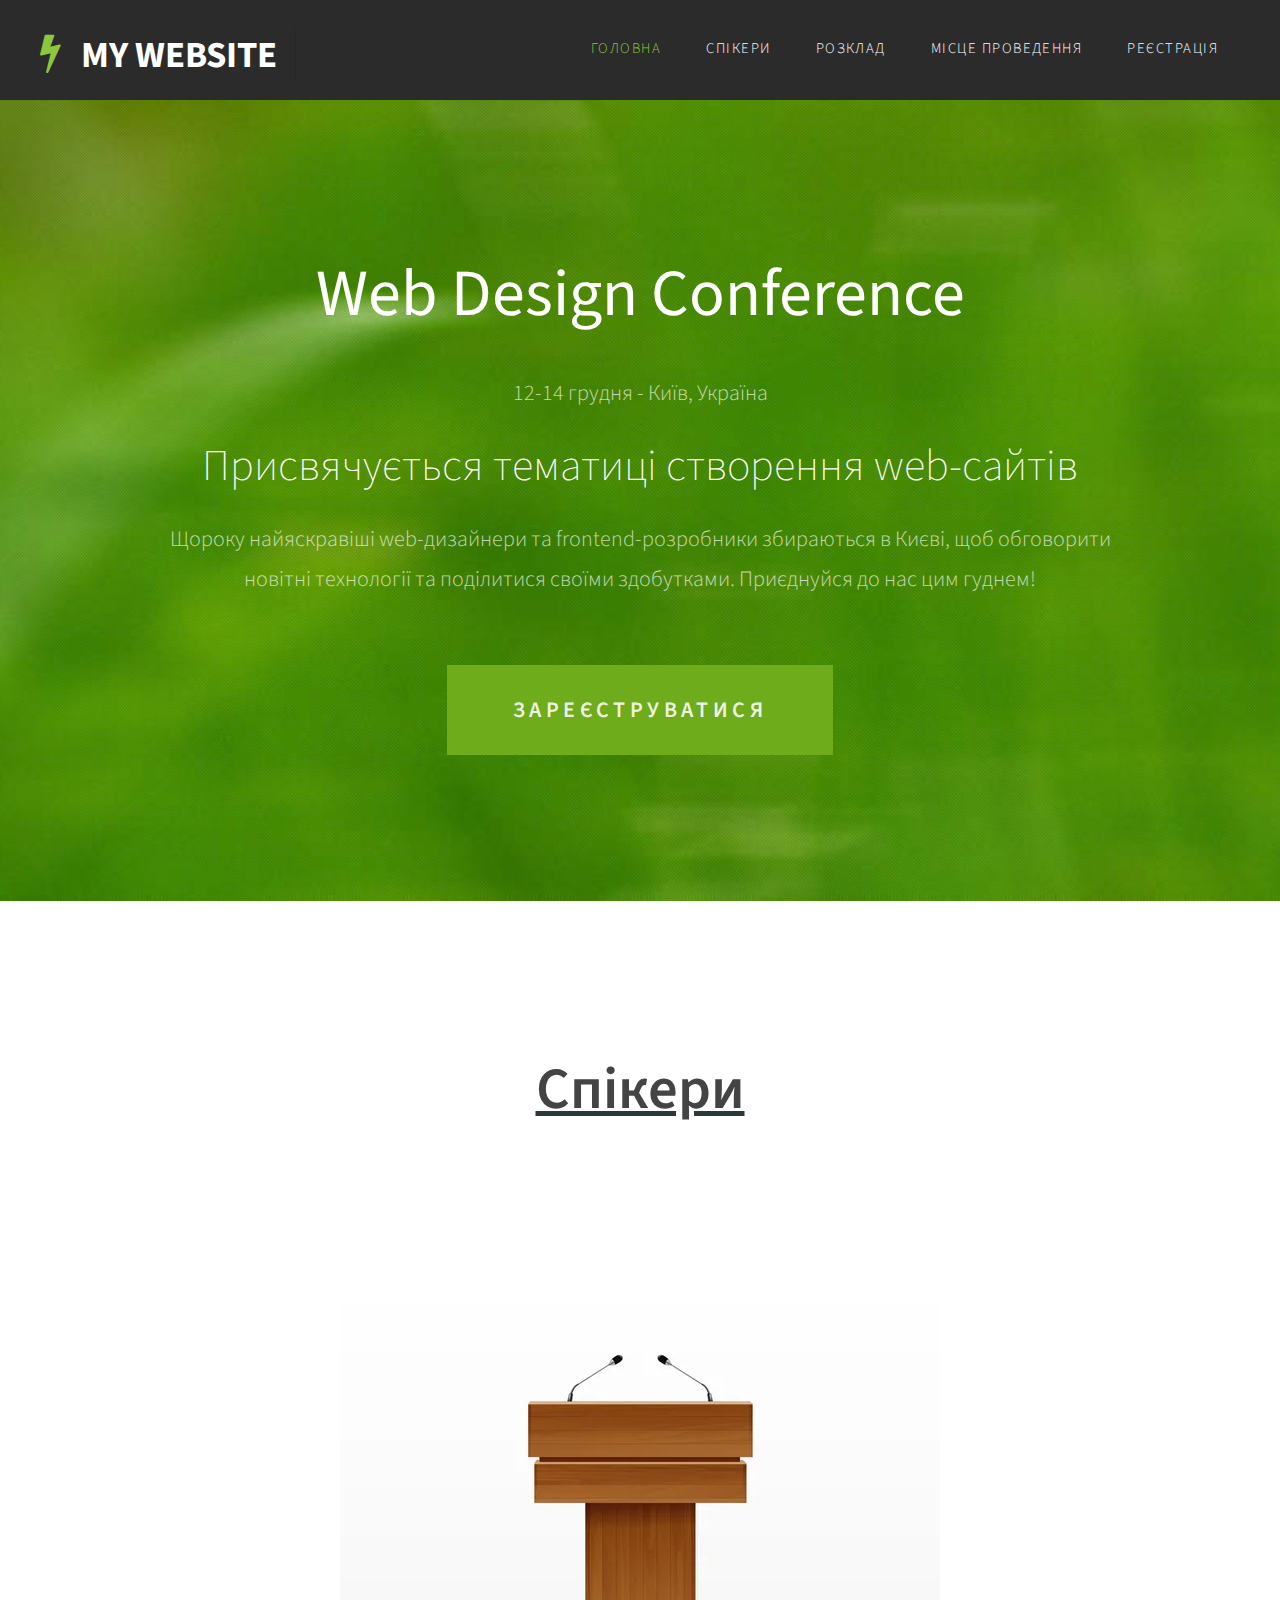
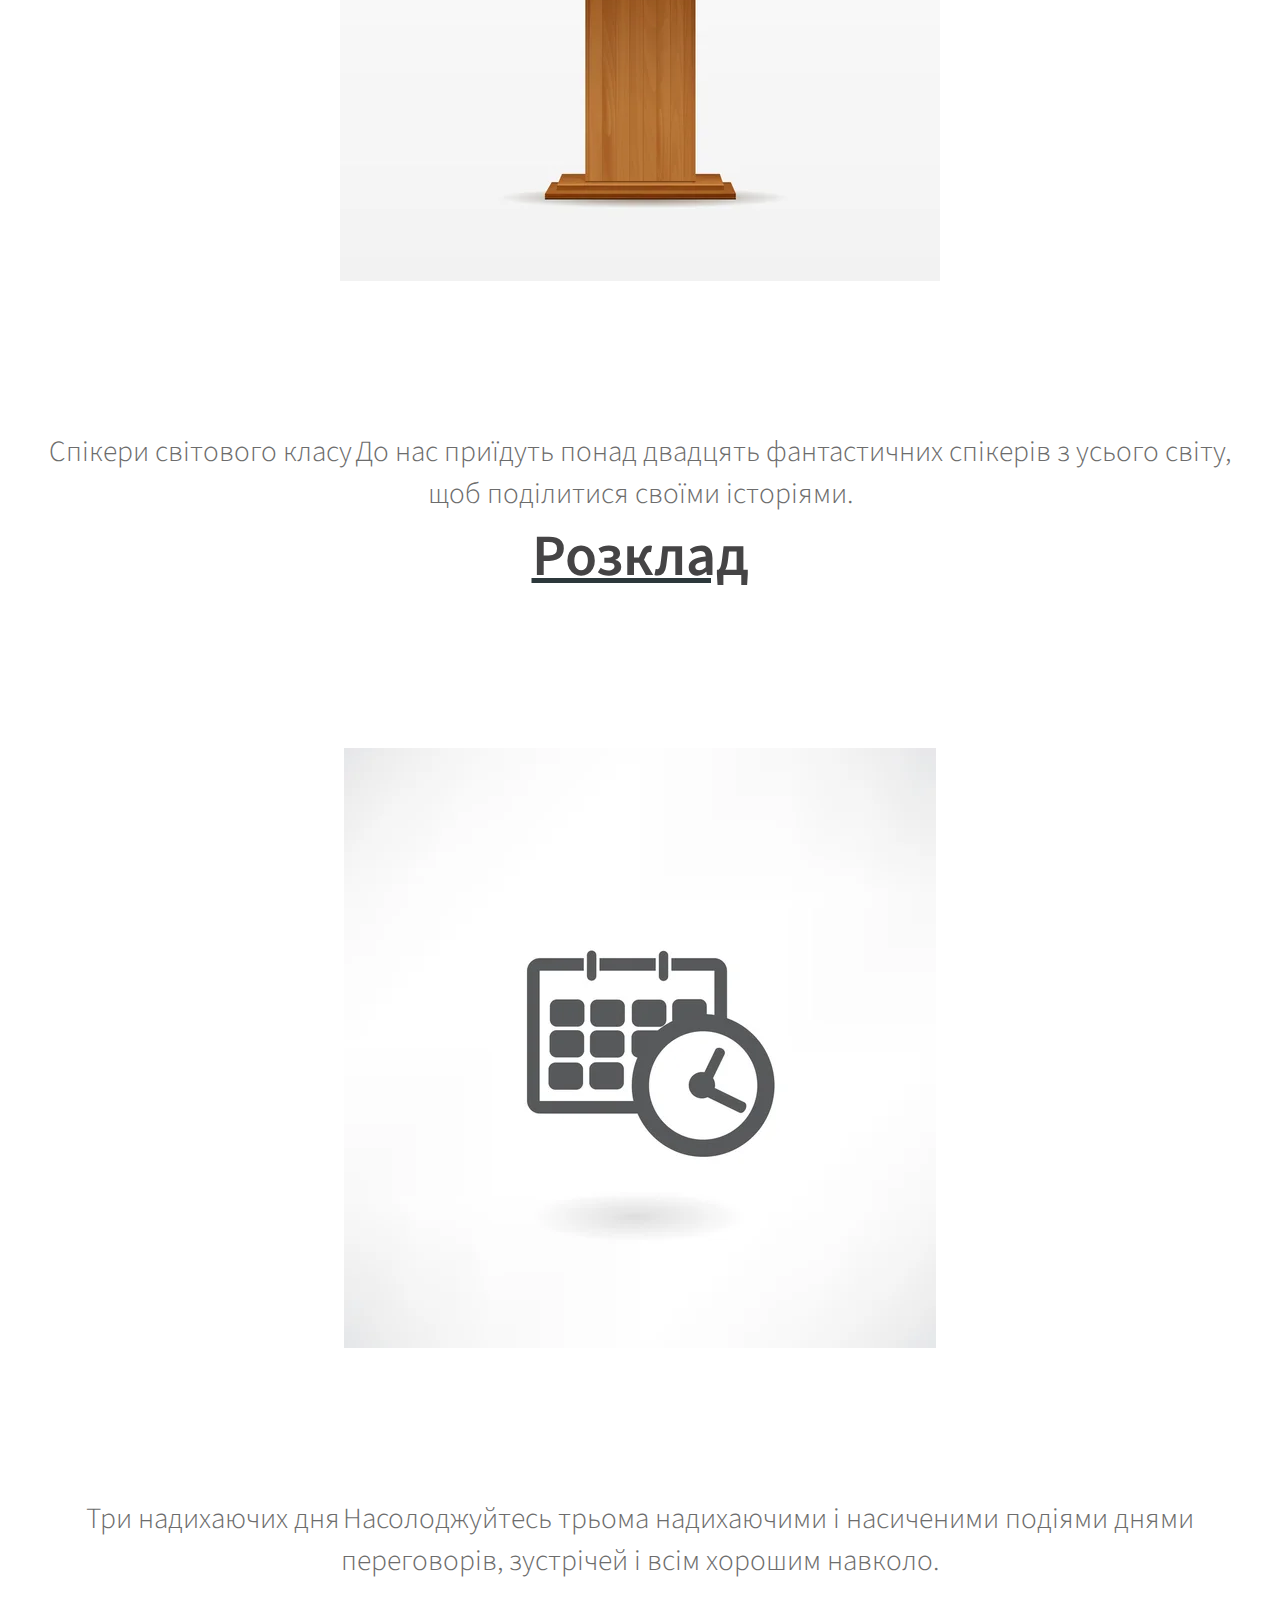
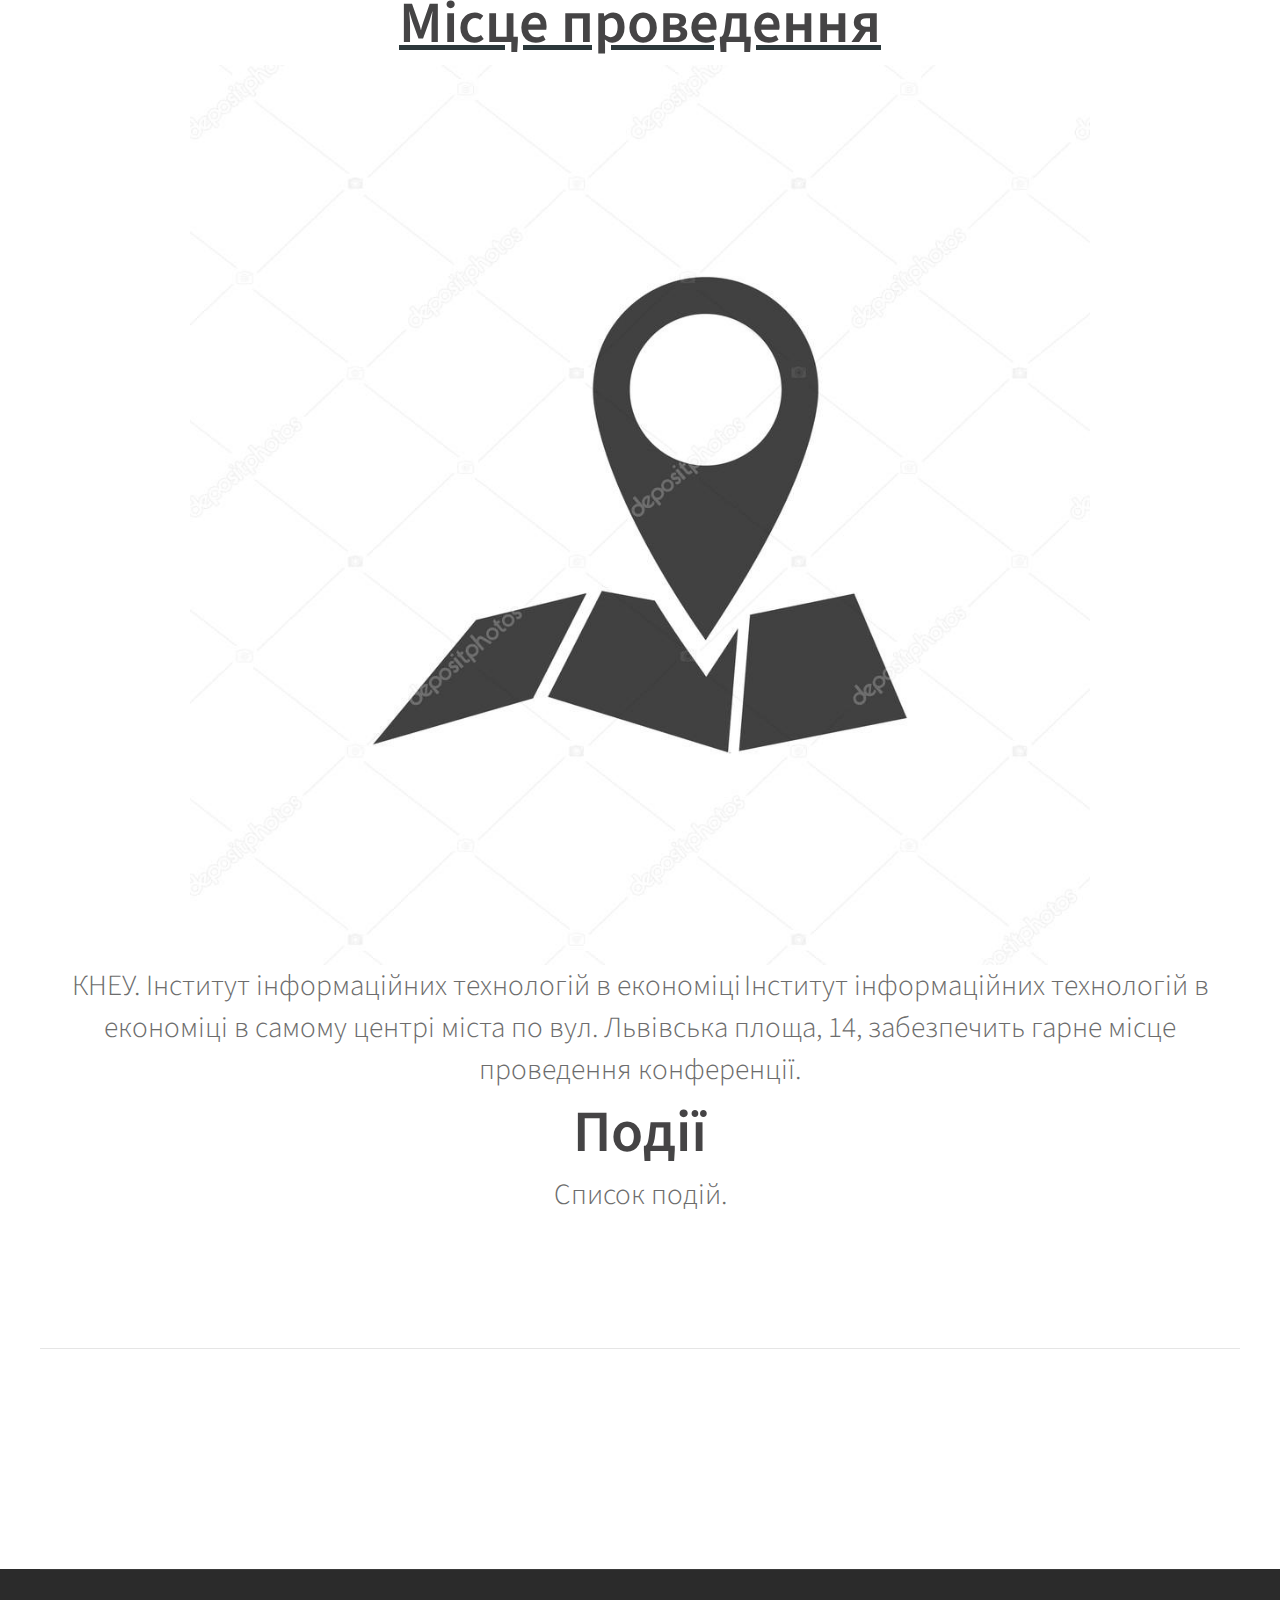
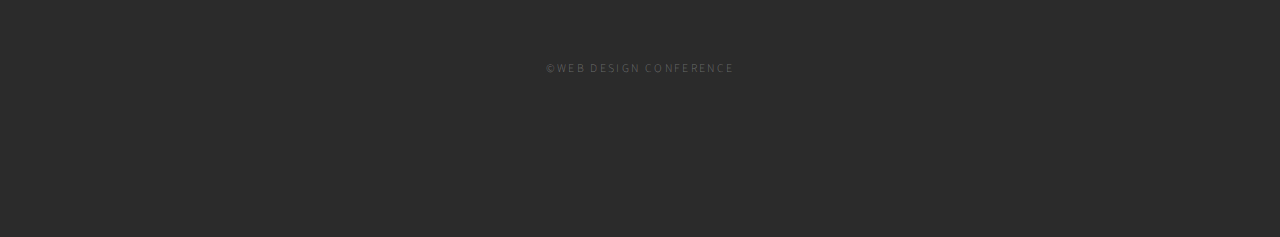
==== commit 111c2553: "ver. 2.01" ====
--- a/ConfSite_Baran/stylesite/170809054244/index.html
+++ b/ConfSite_Baran/stylesite/170809054244/index.html
@@ -29,7 +29,7 @@
 	<div id="header-wrapper">
 		<div id="header" class="container">
 			<div id="logo">
-				<h1><span class="fa fa-bolt"></span><a href="#">MySite</a></h1>
+				<h1><span class="fa fa-bolt"></span><a href="#">My Website</a></h1>
 			</div>
 			<div id="menu">
 				<ul>
@@ -45,7 +45,9 @@
 	<div id="header-featured">
 		<div id="banner-wrapper">
 			<div id="banner" class="container">
-				<h2>Присвячується тематиці створення web-сайтів</h2>
+				<h2>Web Design Conference</h2>
+				<p>12-14 грудня - Київ, Україна</p>
+				<h3>Присвячується тематиці створення web-сайтів</h3>
 				<p>Щороку найяскравіші web-дизайнери та frontend-розробники збираються в Києві,
 					щоб обговорити новітні технології та поділитися своїми здобутками.
 					Приєднуйся до нас цим гуднем!</p>
--- a/ConfSite_Baran/stylesite/170809054244/default.css
+++ b/ConfSite_Baran/stylesite/170809054244/default.css
@@ -1,11 +1,9 @@
-
-html, body
-{
+html,
+body {
 	height: 100%;
 }
 
-body
-{
+body {
 	margin: 0px;
 	padding: 0px;
 	background: #2b2b2b;
@@ -15,46 +13,42 @@
 	color: #6c6c6c
 }
 
-h1, h2, h3
-{
+h1,
+h2,
+h3 {
 	margin: 0;
 	padding: 0;
 	font-weight: 600;
 	color: #454445;
 }
 
-p, ol, ul
-{
+p,
+ol,
+ul {
 	margin-top: 0;
 }
 
-ol, ul
-{
+ol,
+ul {
 	padding: 0;
 	list-style: none;
 }
 
-p
-{
+p {
 	line-height: 180%;
 }
 
-strong
-{
-}
-
-a
-{
+strong {}
+
+a {
 	color: #2C383B;
 }
 
-a:hover
-{
+a:hover {
 	text-decoration: none;
 }
 
-.container
-{
+.container {
 	margin: 0px auto;
 	width: 1200px;
 }
@@ -65,47 +59,42 @@
 	align-items: center;
 	height: 100vh;
 }
+
 .center img {
 	max-width: 100%;
 	max-height: 100%;
-}  
+}
 
 /*********************************************************************************/
 /* Image Style                                                                   */
 /*********************************************************************************/
 
-	.image
-{
-	display: inline-block;
-}
-
-.image img
-{
+.image {
+	display: inline-block;
+}
+
+.image img {
 	display: block;
 	width: 100%;
 }
 
-.image-full
-{
+.image-full {
 	display: block;
 	width: 100%;
 	margin: 0 0 2em 0;
 }
 
-.image-left
-{
+.image-left {
 	float: left;
 	margin: 0 2em 2em 0;
 }
 
-.image-centered
-{
+.image-centered {
 	display: block;
 	margin: 0 0 2em 0;
 }
 
-.image-centered img
-{
+.image-centered img {
 	margin: 0 auto;
 	width: auto;
 }
@@ -114,8 +103,7 @@
 /* List Styles                                                                   */
 /*********************************************************************************/
 
-	ul.style1
-{
+ul.style1 {
 	margin: 0;
 	padding: 0em 0em 0em 0em;
 	overflow: hidden;
@@ -123,27 +111,23 @@
 	color: #6c6c6c
 }
 
-ul.style1 li
-{
+ul.style1 li {
 	overflow: hidden;
 	display: block;
 	padding: 2.80em 0em;
 	border-top: 1px solid #D1CFCE;
 }
 
-ul.style1 li:first-child
-{
+ul.style1 li:first-child {
 	padding-top: 0;
 	border-top: none;
 }
 
-ul.style1 .image-left
-{
+ul.style1 .image-left {
 	margin-bottom: 0;
 }
 
-ul.style1 h3
-{
+ul.style1 h3 {
 	padding: 1.2em 0em 1em 0em;
 	letter-spacing: 0.10em;
 	text-transform: uppercase;
@@ -152,93 +136,79 @@
 	color: #454445;
 }
 
-ul.style1 a
-{
+ul.style1 a {
 	text-decoration: none;
 	color: #525252;
 }
 
-ul.style1 a:hover
-{
+ul.style1 a:hover {
 	text-decoration: underline;
 	color: #525252;
 }
 
-ul.style2
-{
+ul.style2 {
 	margin: 0;
 	padding-top: 1em;
 	list-style: none;
 }
 
-ul.style2 li
-{
+ul.style2 li {
 	border-top: solid 1px #E5E5E5;
 	padding: 0.80em 0 0.80em 0;
 	font-family: 0.80em;
 }
 
-ul.style2 li:before
-{
+ul.style2 li:before {
 	display: inline-block;
 	padding: 4px;
 	background: #DB3256;
 }
 
-ul.style2 a
-{
+ul.style2 a {
 	display: inline-block;
 	margin-left: 1em;
 }
 
-ul.style2 li:first-child
-{
+ul.style2 li:first-child {
 	border-top: 0;
 	padding-top: 0;
 }
 
-ul.style2 .icon
-{
-	color: #FFF;
-}
-
-ul.style3
-{
+ul.style2 .icon {
+	color: #FFF;
+}
+
+ul.style3 {
 	margin: 0;
 	padding-top: 1em;
 	list-style: none;
 }
 
-ul.style3 li
-{
-	border-top: solid 1px rgba(255,255,255,.2);
+ul.style3 li {
+	border-top: solid 1px rgba(255, 255, 255, .2);
 	padding: 1em 0 1em 0;
 	font-family: 0.80em;
 }
 
-ul.style3 li:before
-{
+ul.style3 li:before {
 	display: inline-block;
 	padding: 4px;
 	background: #FFF;
 }
 
-ul.style3 a
-{
+ul.style3 a {
 	display: inline-block;
 	margin-left: 1em;
 	font-size: 1em !important;
 	color: #FFF;
 }
 
-ul.style3 li:first-child
-{
+ul.style3 li:first-child {
 	border-top: 0;
 	padding-top: 0;
 }
 
-ul.style3 .icon
-{
+ul.style3 .icon {
 	color: #DB3256;
 }
 
@@ -246,34 +216,29 @@
 /* Social Icon Styles                                                            */
 /*********************************************************************************/
 
-	ul.contact
-{
+ul.contact {
 	margin: 0;
 	padding: 2em 0em 0em 0em;
 	list-style: none;
 }
 
-ul.contact li
-{
+ul.contact li {
 	display: inline-block;
 	padding: 0em 0.30em;
 	font-size: 1em;
 }
 
-ul.contact li span
-{
+ul.contact li span {
 	display: none;
 	margin: 0;
 	padding: 0;
 }
 
-ul.contact li a
-{
-	color: #FFF;
-}
-
-ul.contact li a:before
-{
+ul.contact li a {
+	color: #FFF;
+}
+
+ul.contact li a:before {
 	display: inline-block;
 	background: #3f3f3f;
 	width: 40px;
@@ -284,28 +249,23 @@
 	color: #FFFFFF;
 }
 
-ul.contact li a.icon-twitter:before
-{
+ul.contact li a.icon-twitter:before {
 	background: #2DAAE4;
 }
 
-ul.contact li a.icon-facebook:before
-{
+ul.contact li a.icon-facebook:before {
 	background: #39599F;
 }
 
-ul.contact li a.icon-dribbble:before
-{
+ul.contact li a.icon-dribbble:before {
 	background: #C4376B;
 }
 
-ul.contact li a.icon-tumblr:before
-{
+ul.contact li a.icon-tumblr:before {
 	background: #31516A;
 }
 
-ul.contact li a.icon-rss:before
-{
+ul.contact li a.icon-rss:before {
 	background: #F2600B;
 }
 
@@ -313,8 +273,7 @@
 /* Button Style                                                                  */
 /*********************************************************************************/
 
-	.button
-{
+.button {
 	display: inline-block;
 	padding: 1.3em 3em;
 	background: #8dc63f;
@@ -330,17 +289,13 @@
 	color: #FFF;
 }
 
-.button:hover
-{
+.button:hover {
 	background: #86bd3b;
 }
 
-.button:active
-{
-}
-
-.button-big
-{
+.button:active {}
+
+.button-big {
 	padding: 1.6em 4em;
 	font-size: 1.4em;
 	font-weight: 900;
@@ -350,20 +305,17 @@
 /* Heading Titles                                                                */
 /*********************************************************************************/
 
-	.title
-{
+.title {
 	margin-bottom: 3em;
 }
 
-.title h2
-{
+.title h2 {
 	font-weight: 400;
 	font-size: 2.8em;
 	color: #323232;
 }
 
-.title .byline
-{
+.title .byline {
 	letter-spacing: 0.15em;
 	text-transform: uppercase;
 	font-weight: 400;
@@ -374,14 +326,12 @@
 /*********************************************************************************/
 /* Header                                                                        */
 /*********************************************************************************/
-	
-#header-wrapper
-{
+
+#header-wrapper {
 	background: #2b2b2b;
 }
 
-#header
-{
+#header {
 	position: relative;
 	height: 100px;
 }
@@ -390,26 +340,23 @@
 /* Logo                                                                          */
 /*********************************************************************************/
 
-#logo
-{
+#logo {
 	position: absolute;
 	top: 2em;
 	width: 100%;
 }
 
-#logo h1
-{
+#logo h1 {
 	display: inline-block;
 	font-size: 2.5em;
 	text-transform: uppercase;
 	font-weight: 700;
 	color: #ED7070;
 	padding-right: 0.50em;
-	border-right: 1px solid rgba(0,0,0,.1);
-}
-
-#logo span
-{
+	border-right: 1px solid rgba(0, 0, 0, .1);
+}
+
+#logo span {
 	display: inline-block;
 	padding-right: .50em;
 	letter-spacing: 0.10em;
@@ -417,19 +364,16 @@
 	font-size: 0.90em;
 }
 
-#logo a
-{
+#logo a {
 	text-decoration: none;
 	color: #FFF;
 }
 
-#logo .fa
-{
+#logo .fa {
 	color: #8dc63f;
 }
 
-#logo .fa:after
-{
+#logo .fa:after {
 	position: absolute;
 	display: inline-block;
 	padding-right: 2em;
@@ -439,27 +383,24 @@
 /* Menu                                                                          */
 /*********************************************************************************/
 
-#menu
-{
+#menu {
 	position: absolute;
 	right: 0;
 	top: 1.6em;
 }
 
-#menu ul
-{
-	display: inline-block;
-}
-
-#menu li
-{
+#menu ul {
+	display: inline-block;
+}
+
+#menu li {
 	display: block;
 	float: left;
 	text-align: center;
 }
 
-#menu li a, #menu li span
-{
+#menu li a,
+#menu li span {
 	display: inline-block;
 	margin-left: 1px;
 	padding: 1em 1.5em 0em 1.5em;
@@ -471,69 +412,66 @@
 	color: #FFF;
 }
 
-#menu li:hover a, #menu li.active a, #menu li.active span
-{
-}
-
-#menu .current_page_item a
-{
+#menu li:hover a,
+#menu li.active a,
+#menu li.active span {}
+
+#menu .current_page_item a {
 	color: #8dc63f;
 }
 
 /*********************************************************************************/
 /* Banner                                                                        */
 /*********************************************************************************/
-	
-
-	#header-featured
-	{
-		padding: 10em 0em;
-		background-image: url(images/banner.jpg);
-		background-position: center;
-		background-size: cover;
-	}
-
-
-
-#banner-wrapper
-{
-}
-
-#banner
-{
+
+
+#header-featured {
+	padding: 10em 0em;
+	background-image: url(images/banner.jpg);
+	background-position: center;
+	background-size: cover;
+}
+
+
+
+#banner-wrapper {}
+
+#banner {
 	overflow: hidden;
 	width: 1000px;
 	text-align: center;
-	color: rgba(255,255,255,.7);
+	color: rgba(255, 255, 255, .7);
 	font-size: 1.5em;
 }
 
-#banner a
-{
-	color: rgba(255,255,255,.9);
-}
-
-#banner h2
-{
+#banner a {
+	color: rgba(255, 255, 255, .9);
+}
+
+#banner h2 {
 	padding-bottom: 0.50em;
 	font-weight: 400;
 	font-size: 3em;
 	color: #FFF;
 }
 
-#banner .button
-{
+#banner h3 {
+	padding-bottom: 0.50em;
+	font-weight: 200;
+	font-size: 2em;
+	color: #FFF;
+}
+
+#banner .button {
 	margin-top: 2em;
 	background: #6fac1b;
 }
 
-#banner strong
-{
-	color: #FFF;
-}
-
-#banner span
-{
+#banner strong {
+	color: #FFF;
+}
+
+#banner span {
 	display: block;
 	padding-top: 0.20em;
 	text-transform: uppercase;
@@ -545,21 +483,18 @@
 /* Page                                                                          */
 /*********************************************************************************/
 
-#wrapper
-{
+#wrapper {
 	background: #FFF;
 }
 
-#page
-{
+#page {
 	overflow: hidden;
 	padding: 6em 0em;
 	border-bottom: 2px solid #E3E3E3;
 	text-align: center;
 }
 
-#page .button
-{
+#page .button {
 	margin-top: 2em;
 }
 
@@ -567,8 +502,7 @@
 /* Content                                                                       */
 /*********************************************************************************/
 
-#content
-{
+#content {
 	padding: 0em 7em;
 }
 
@@ -576,19 +510,16 @@
 /* Sidebar                                                                       */
 /*********************************************************************************/
 
-	#sidebar
-{
+#sidebar {
 	float: right;
 	width: 450px;
 }
 
-#stwo-col
-{
+#stwo-col {
 	margin-top: 2em;
 }
 
-#stwo-col h2
-{
+#stwo-col h2 {
 	display: block;
 	padding-bottom: 1.5em;
 	letter-spacing: 0.10em;
@@ -598,14 +529,12 @@
 	color: #454445;
 }
 
-#stwo-col .sbox1
-{
+#stwo-col .sbox1 {
 	float: left;
 	width: 210px;
 }
 
-#stwo-col .sbox2
-{
+#stwo-col .sbox2 {
 	float: right;
 	width: 210px;
 }
@@ -614,62 +543,53 @@
 /* Copyright                                                                     */
 /*********************************************************************************/
 
-#copyright
-{
+#copyright {
 	overflow: hidden;
 	padding: 6em 0em 10em 0em;
-	border-top: 1px solid rgba(255,255,255,0.08);
-}
-
-#copyright p
-{
+	border-top: 1px solid rgba(255, 255, 255, 0.08);
+}
+
+#copyright p {
 	letter-spacing: 0.20em;
 	text-align: center;
 	text-transform: uppercase;
 	font-size: 0.80em;
-	color: rgba(255,255,255,0.3);
-}
-
-#copyright a
-{
+	color: rgba(255, 255, 255, 0.3);
+}
+
+#copyright a {
 	text-decoration: none;
-	color: rgba(255,255,255,0.6);
+	color: rgba(255, 255, 255, 0.6);
 }
 
 /*********************************************************************************/
 /* Featured                                                                      */
 /*********************************************************************************/
 
-#featured-wrapper
-{
+#featured-wrapper {
 	overflow: hidden;
 	padding: 10em 0em;
 	background: #FFF;
 	text-align: center;
 }
 
-#featured
-{
-	overflow: hidden;
-}
-
-#featured .main-title
-{
+#featured {
+	overflow: hidden;
+}
+
+#featured .main-title {
 	margin-bottom: 4em;
 }
 
-#featured .main-title h2
-{
+#featured .main-title h2 {
 	font-size: 4em;
 }
 
-#featured .main-title .byline
-{
+#featured .main-title .byline {
 	font-size: 2em;
 }
 
-#featured-wrapper .fa
-{
+#featured-wrapper .fa {
 	display: inline-block;
 	margin-bottom: 1em;
 	width: 3em;
@@ -681,71 +601,61 @@
 	border-radius: 50%;
 }
 
-.column1,  .column2,  .column3,  .column4
-{
+.column1,
+.column2,
+.column3,
+.column4 {
 	width: 282px;
 }
 
-.column1,  .column2
-{
+.column1,
+.column2 {
 	float: left;
 	margin-right: 24px;
 }
 
-.column3
-{
+.column3 {
 	float: left;
 }
 
-.column4
-{
+.column4 {
 	float: right;
 }
 
-#slider-wrapper
-{
+#slider-wrapper {
 	padding: 6em 0em;
 	background: #DB3256;
 }
 
-#slider
-{
+#slider {
 	margin: 0em auto 0em auto;
 	width: 1200px;
 	position: relative;
 }
 
-#slider .button
-{
-}
-
-#slider .button:hover
-{
-}
-
-#slider .viewer
-{
+#slider .button {}
+
+#slider .button:hover {}
+
+#slider .viewer {
 	width: 1000px;
 	height: 375px;
 	margin: 0 auto;
 	overflow: hidden;
 }
 
-#slider .viewer .reel
-{
+#slider .viewer .reel {
 	display: none;
 	height: 375px;
 }
 
-#slider .viewer .reel .slide
-{
+#slider .viewer .reel .slide {
 	position: relative;
 	width: 1000px;
 	height: 375px;
 }
 
-#slider .viewer .reel h2
-{
+#slider .viewer .reel h2 {
 	position: absolute;
 	top: 130px;
 	left: 0;
@@ -760,8 +670,7 @@
 	font-size: 2.25em;
 }
 
-#slider .viewer .reel p
-{
+#slider .viewer .reel p {
 	position: absolute;
 	top: 210px;
 	left: 0;
@@ -776,41 +685,35 @@
 	font-size: 1.1em;
 }
 
-#slider .icon
-{
+#slider .icon {
 	font-size: 4em;
 	color: #FFF;
 }
 
-#slider .previous-button
-{
+#slider .previous-button {
 	position: absolute;
 	top: 150px;
 	left: 0;
 }
 
-#slider .next-button
-{
+#slider .next-button {
 	position: absolute;
 	top: 150px;
 	right: 0;
 }
 
-#slider .indicator
-{
+#slider .indicator {
 	margin: 30px auto 0 auto;
 }
 
-#slider .indicator ul
-{
+#slider .indicator ul {
 	list-style: none;
 	padding: 0;
 	margin: 0;
 	text-align: center;
 }
 
-#slider .indicator ul li
-{
+#slider .indicator ul li {
 	display: inline-block;
 	width: 12px;
 	height: 12px;
@@ -822,8 +725,7 @@
 	border-top: solid 1px #909090;
 }
 
-#slider .indicator ul li.active
-{
+#slider .indicator ul li.active {
 	background: #505050;
 	border-top: solid 1px #505050;
 }
@@ -832,61 +734,52 @@
 /* Footer                                                                        */
 /*********************************************************************************/
 
-#footer-wrapper
-{
+#footer-wrapper {
 	overflow: hidden;
 	padding: 7em 0em;
-	color: rgba(255,255,255,0.5);
-}
-
-
-#footer .title h2
-{
+	color: rgba(255, 255, 255, 0.5);
+}
+
+
+#footer .title h2 {
 	font-size: 2em;
 	font-weight: 300;
 	color: #FFF;
 }
 
-#footer .title .byline
-{
+#footer .title .byline {
 	display: block;
 	padding-top: 1em;
 	text-transform: uppercase;
 	font-size: 0.80em;
-	color: rgba(255,255,255,0.5);
+	color: rgba(255, 255, 255, 0.5);
 }
 
 #footer .column1,
-#footer .column2
-{
+#footer .column2 {
 	width: 560px;
 }
 
-#footer .column1
-{
+#footer .column1 {
 	float: left;
 }
 
-#footer .column2
-{
+#footer .column2 {
 	float: right;
 }
 
-#footer .button
-{
+#footer .button {
 	margin-top: 2em;
 }
 
-#extra
-{
+#extra {
 	overflow: hidden;
 	margin: 5em auto 2em auto;
 	padding: 2em 0em 2em 0em;
 	background: #ECECEC;
 }
 
-#extra h2
-{
+#extra h2 {
 	margin: 0em;
 	padding: 0em;
 	font-weight: 400;
@@ -894,8 +787,7 @@
 	color: #555555;
 }
 
-#extra span
-{
+#extra span {
 	display: block;
 	padding-top: 0.20em;
 	text-transform: uppercase;
@@ -904,48 +796,39 @@
 }
 
 
-.extra2
-{
-}
-
-
-.margin-btm
-{
+.extra2 {}
+
+
+.margin-btm {
 	overflow: hidden;
 	margin-bottom: 5em;
 	padding-bottom: 5em;
-	border-bottom: 1px solid rgba(0,0,0,.1);
-}
-
-.extra2 .button
-{
+	border-bottom: 1px solid rgba(0, 0, 0, .1);
+}
+
+.extra2 .button {
 	margin-top: 2em;
 }
 
-.extra2 .title h2
-{
+.extra2 .title h2 {
 	font-size: 2em;
 }
 
-.extra2 .title .byline
-{
+.extra2 .title .byline {
 	font-size: 0.80em;
 }
 
 .extra2 .ebox1,
-.extra2 .ebox2
-{
+.extra2 .ebox2 {
 	width: 560px;
 }
 
-.extra2  .ebox1
-{
+.extra2 .ebox1 {
 	float: left;
 	padding-right: 40px;
-	border-right: 1px solid rgba(0,0,0,.1);
-}
-
-.extra2 .ebox2
-{
+	border-right: 1px solid rgba(0, 0, 0, .1);
+}
+
+.extra2 .ebox2 {
 	float: right;
-}
+}